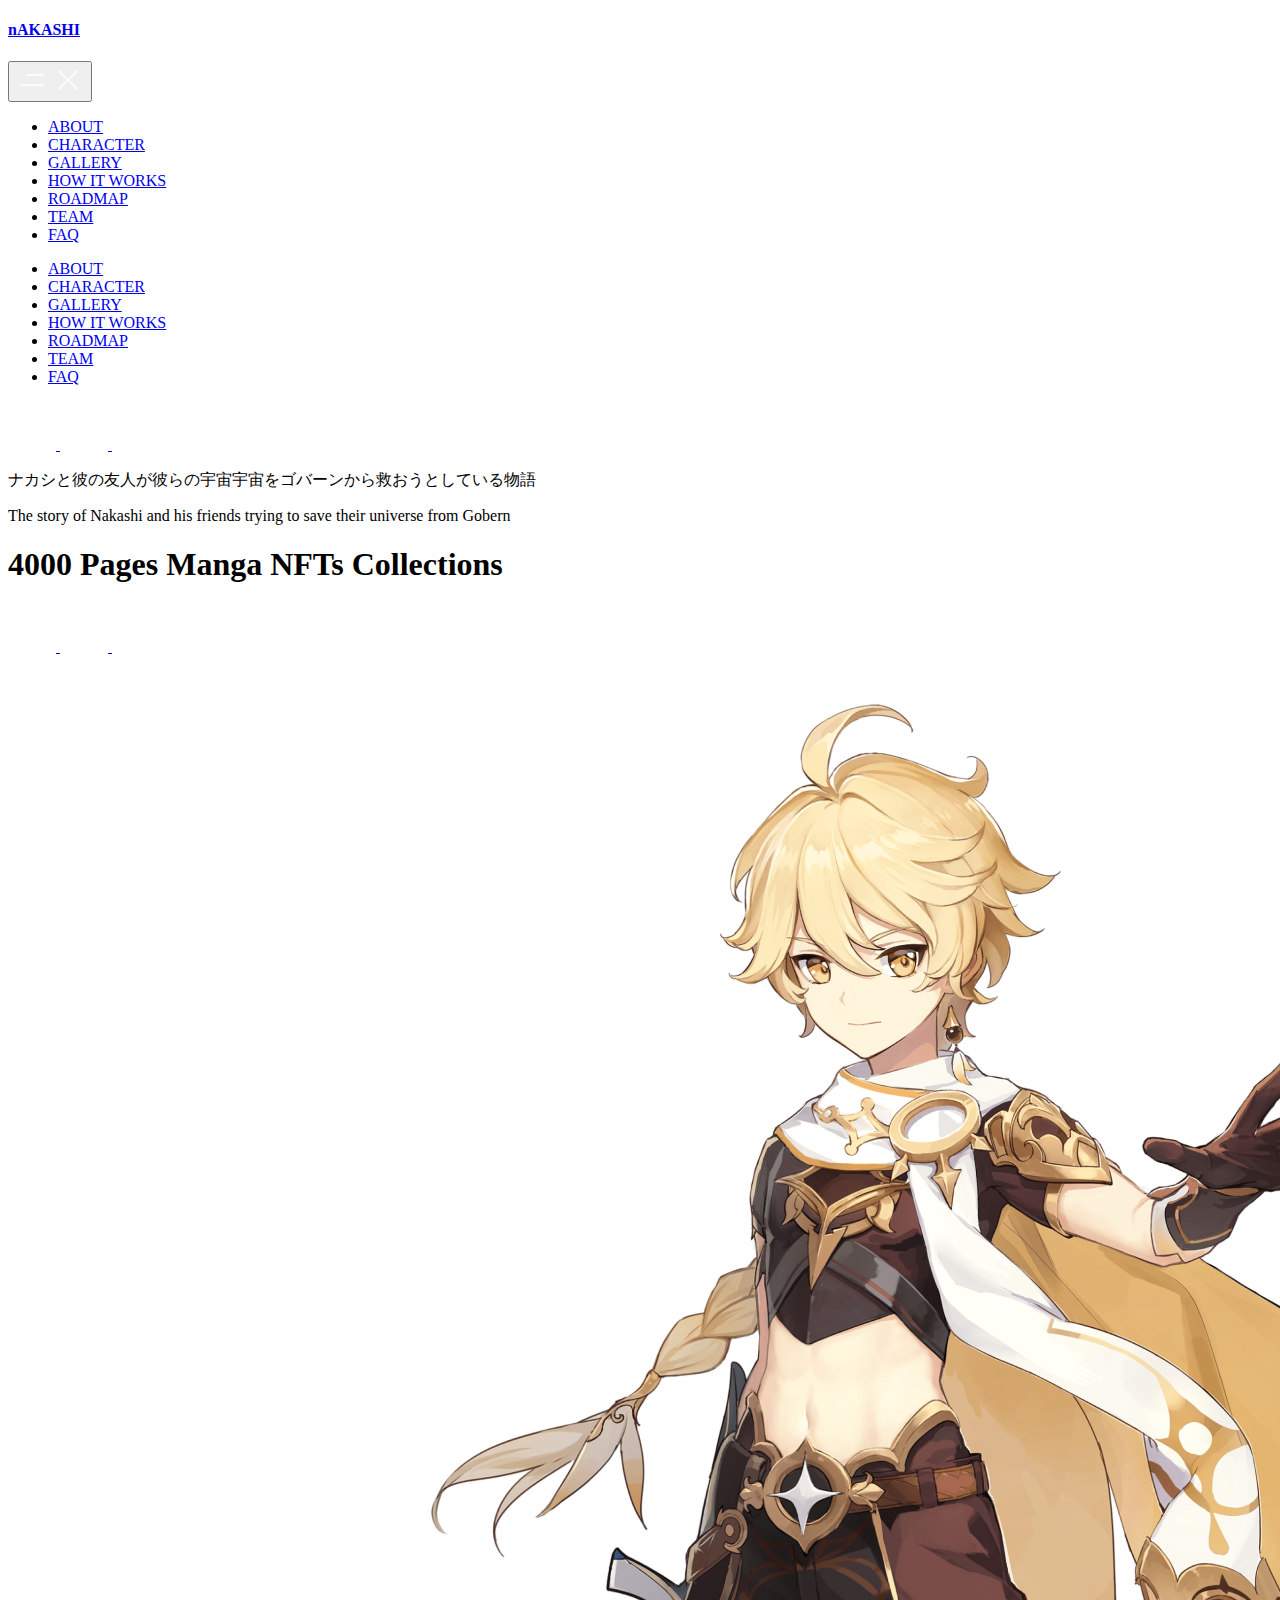
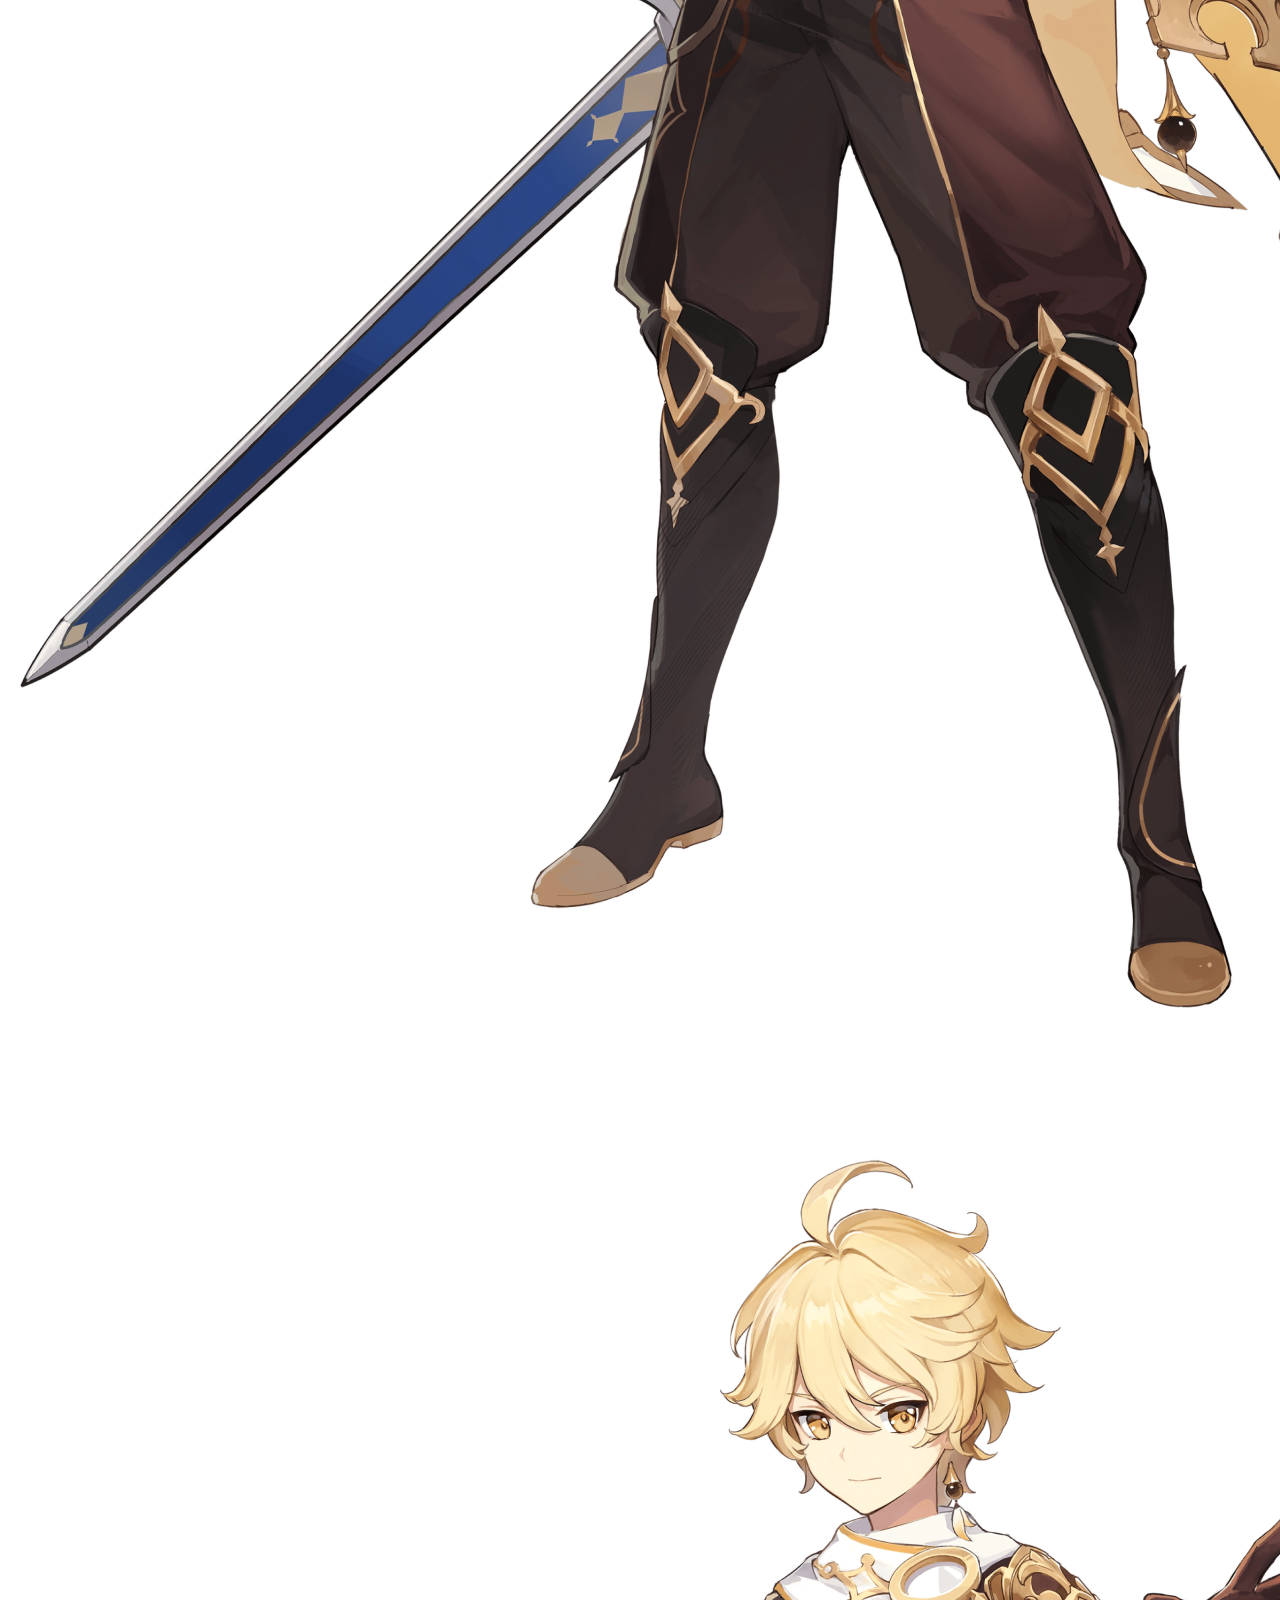
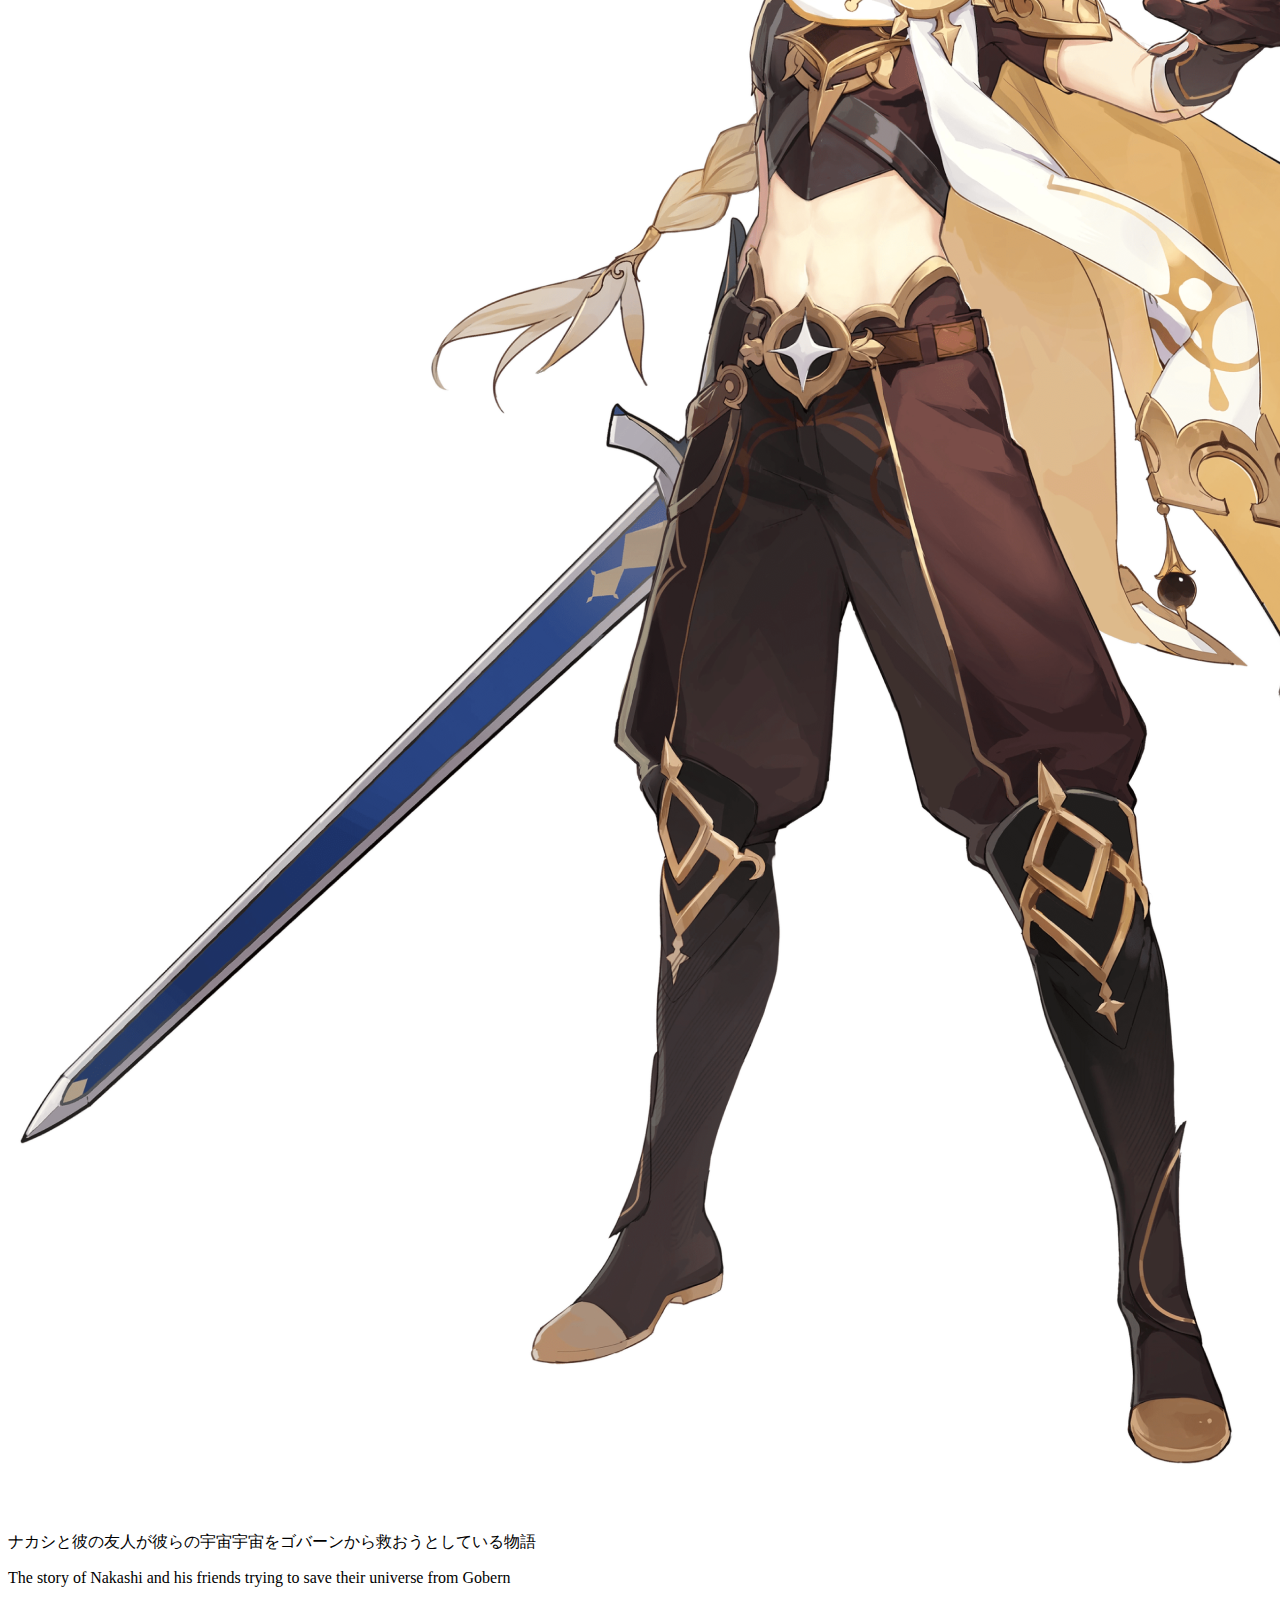
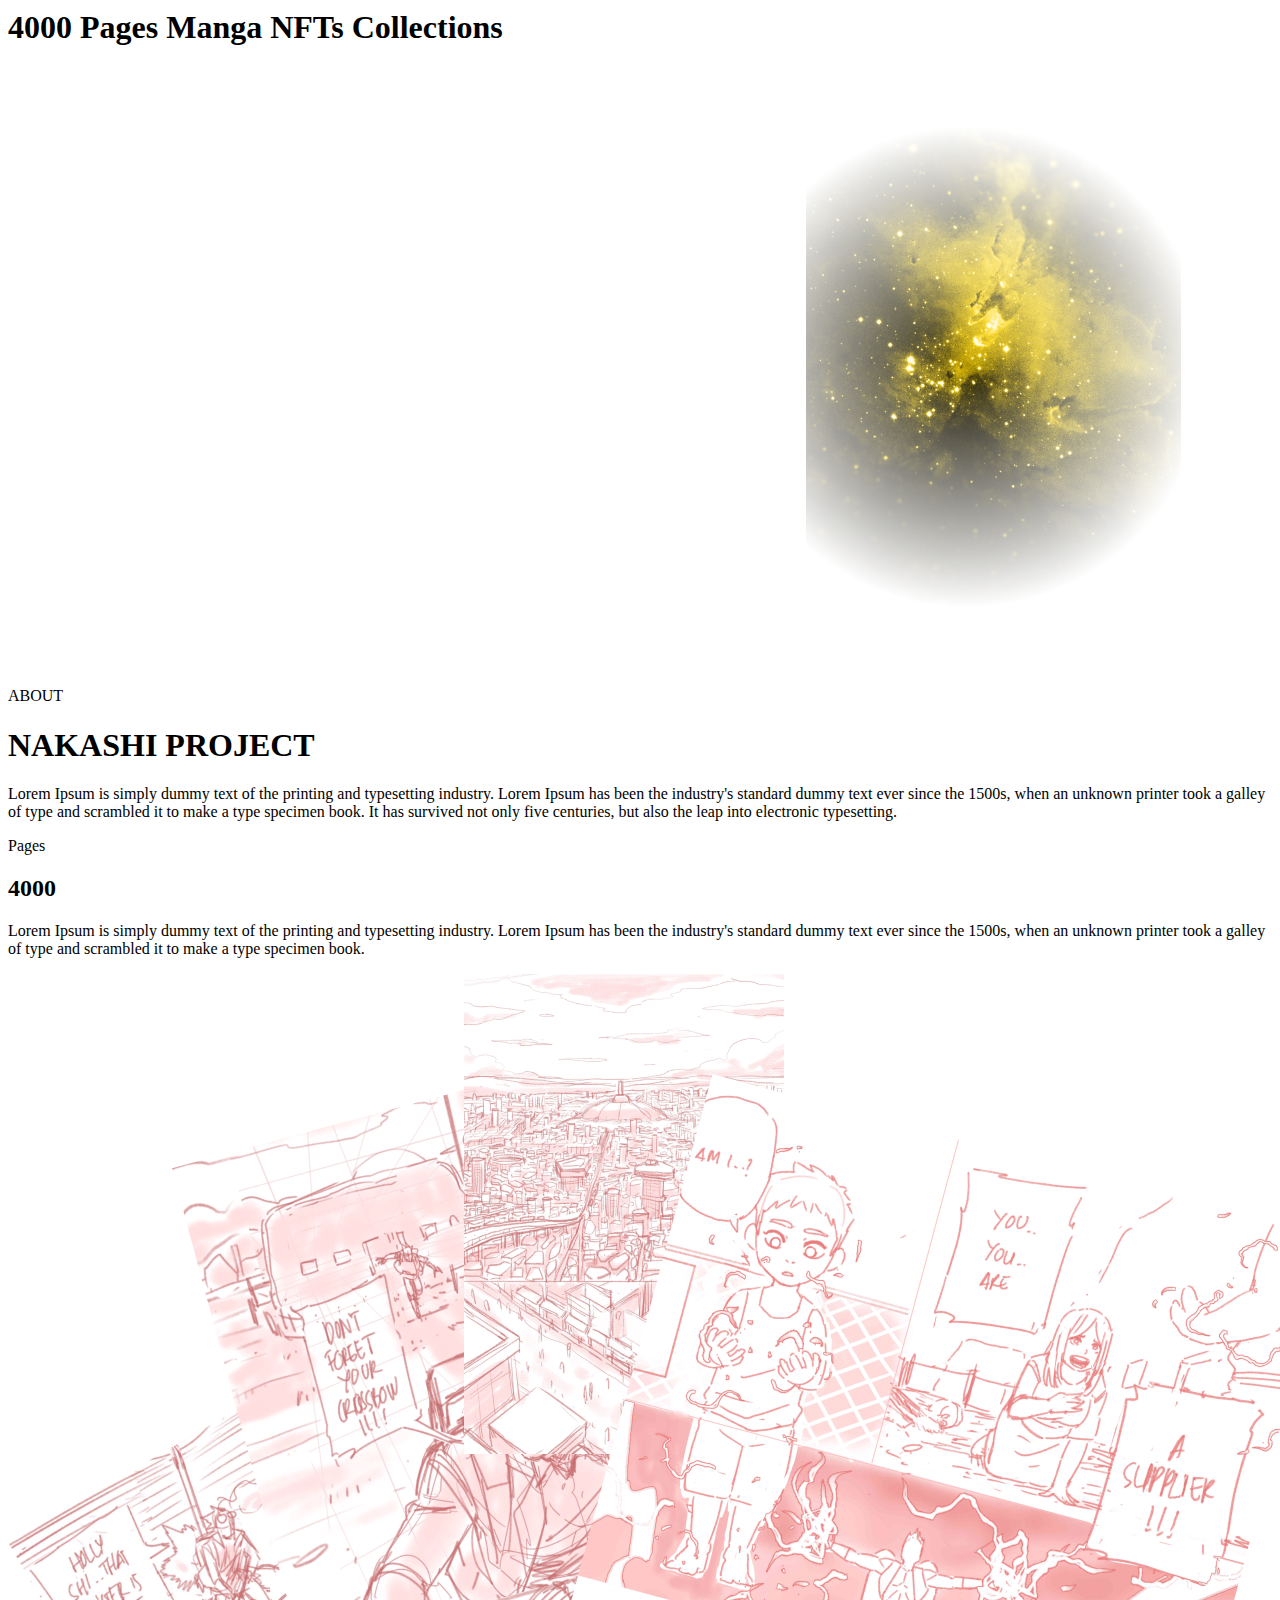
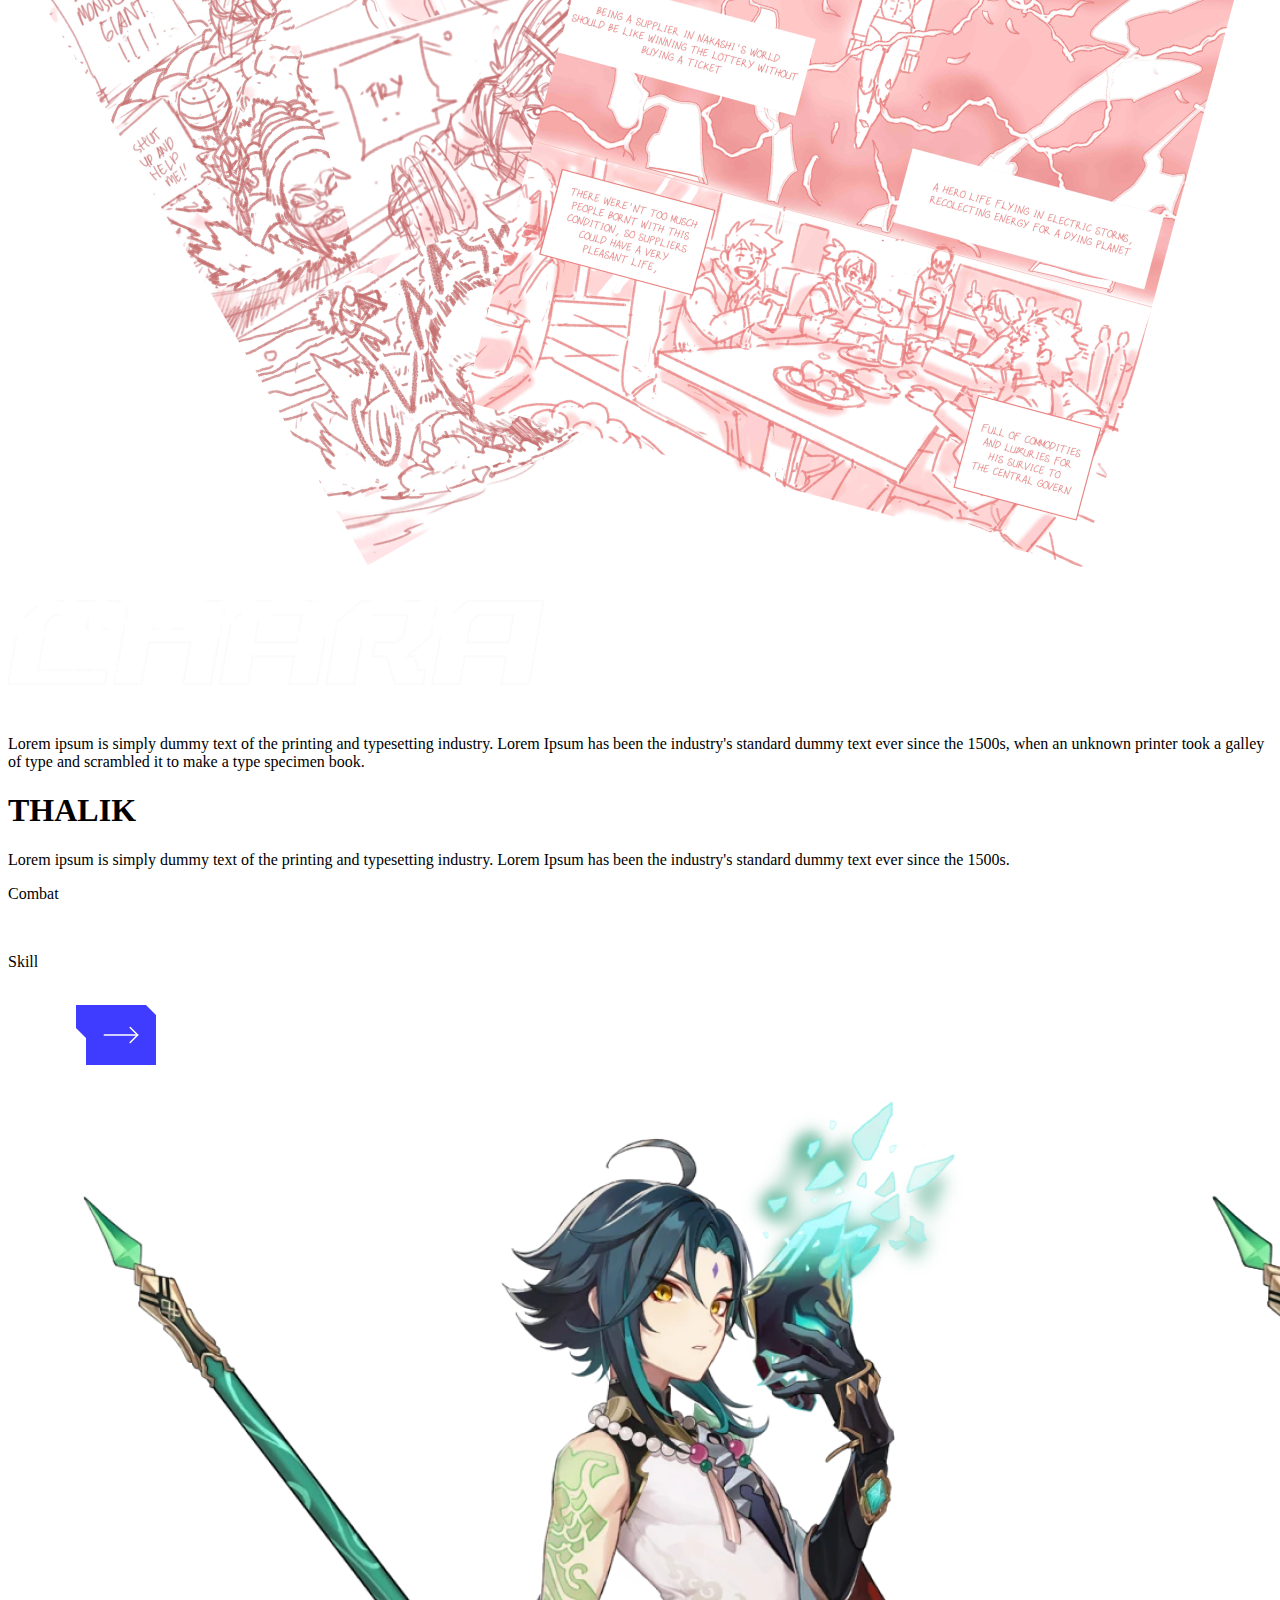
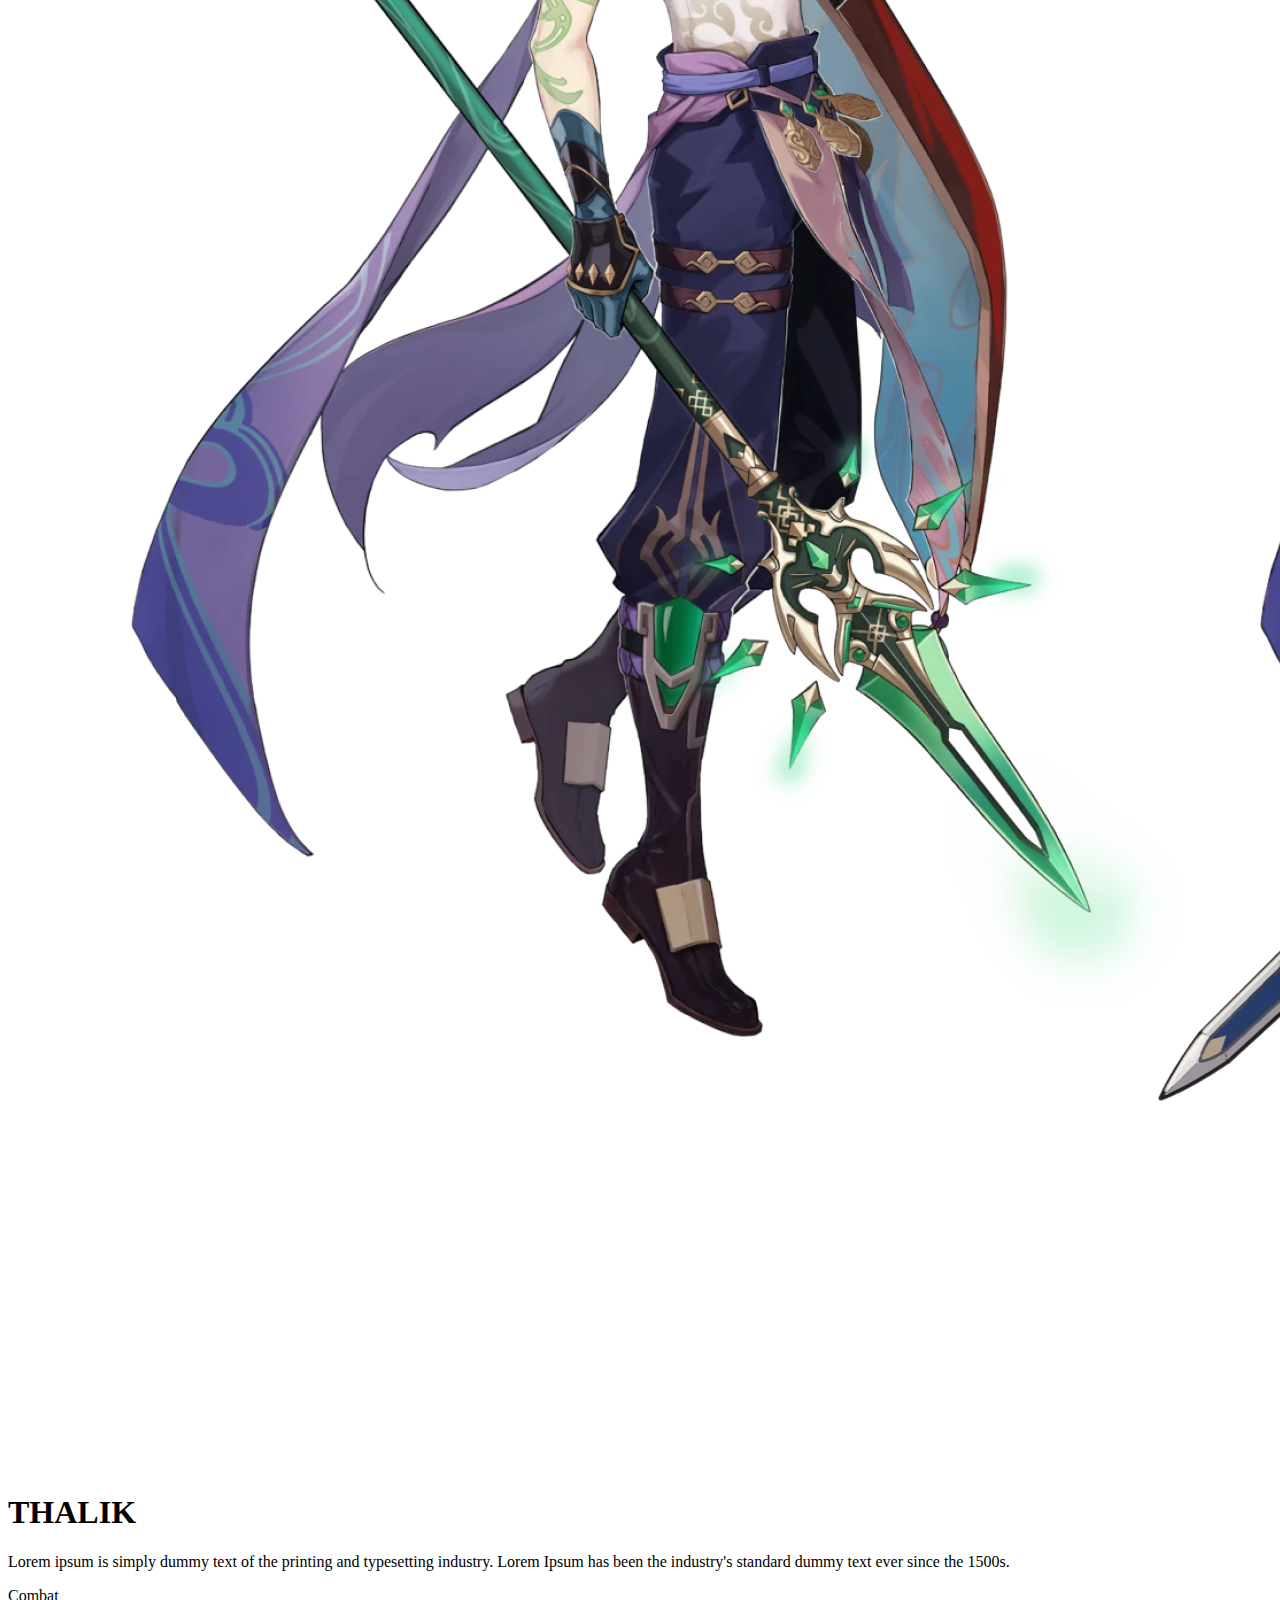
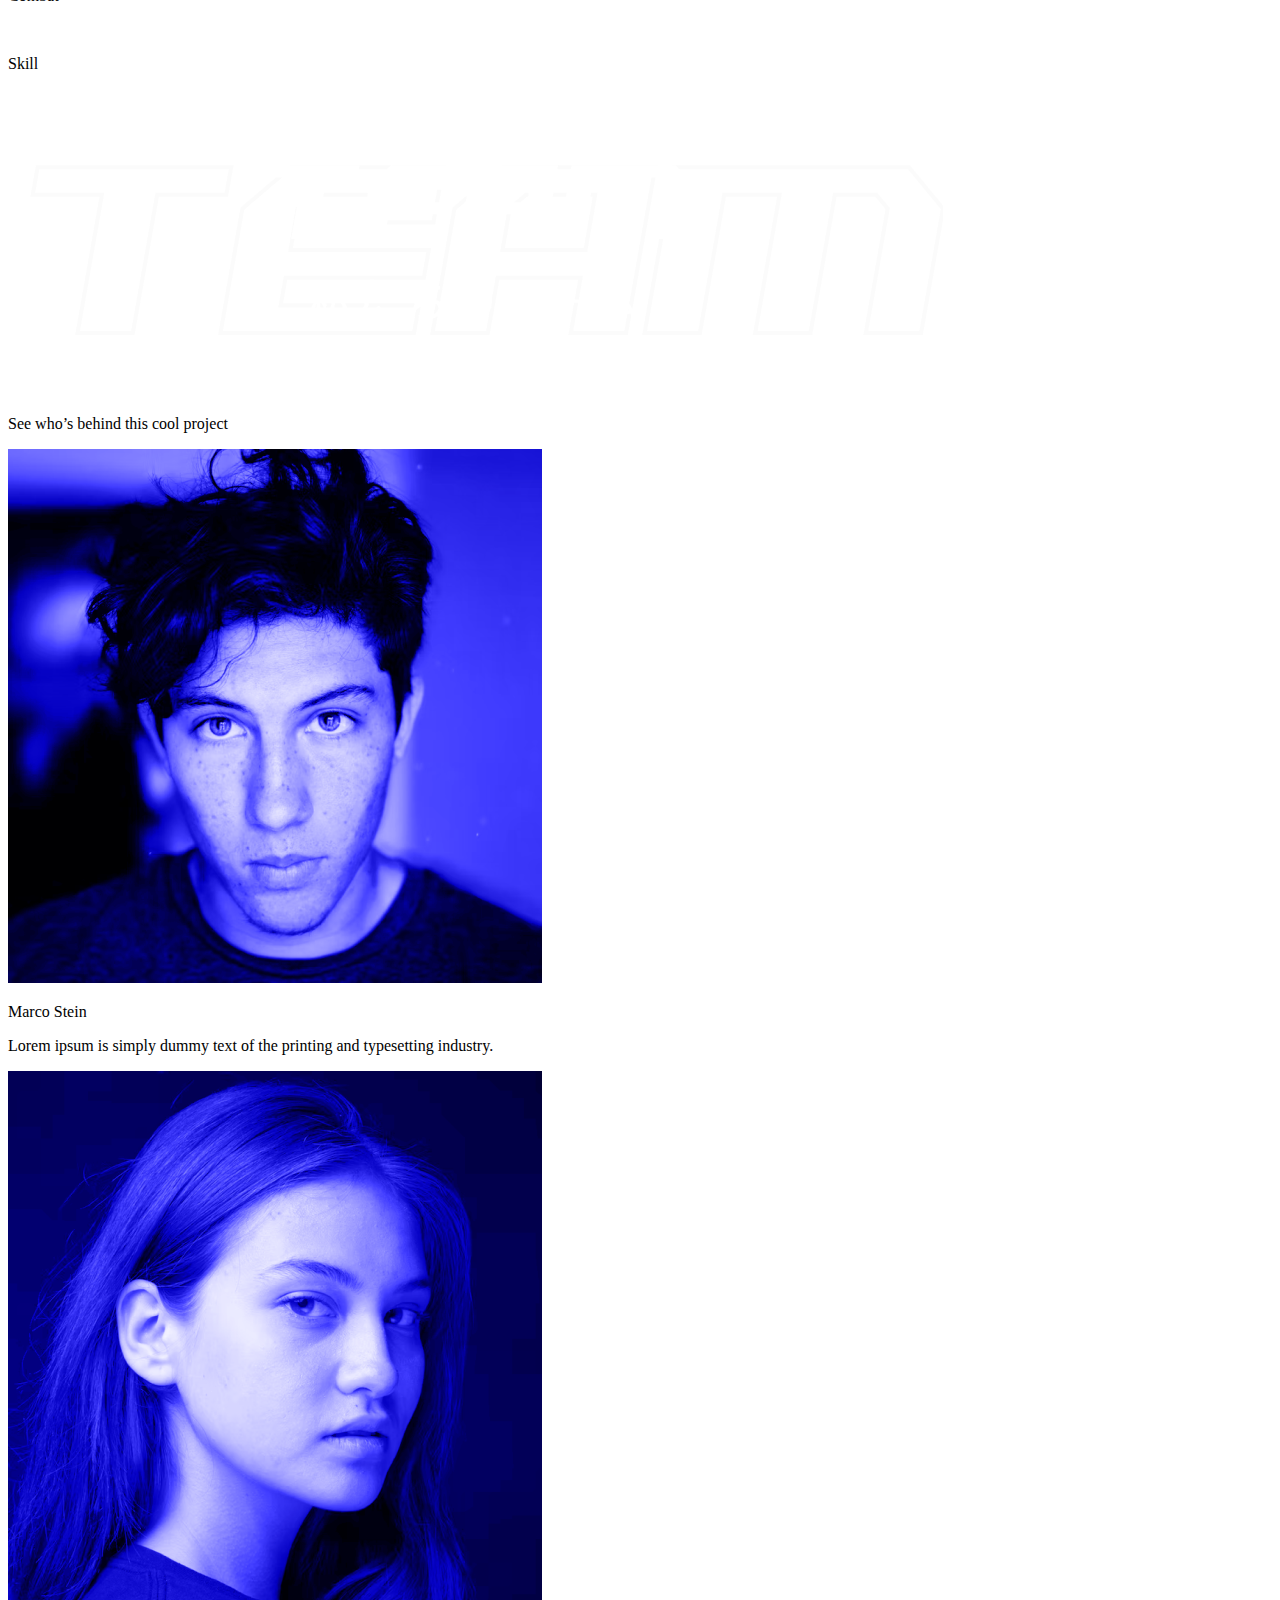
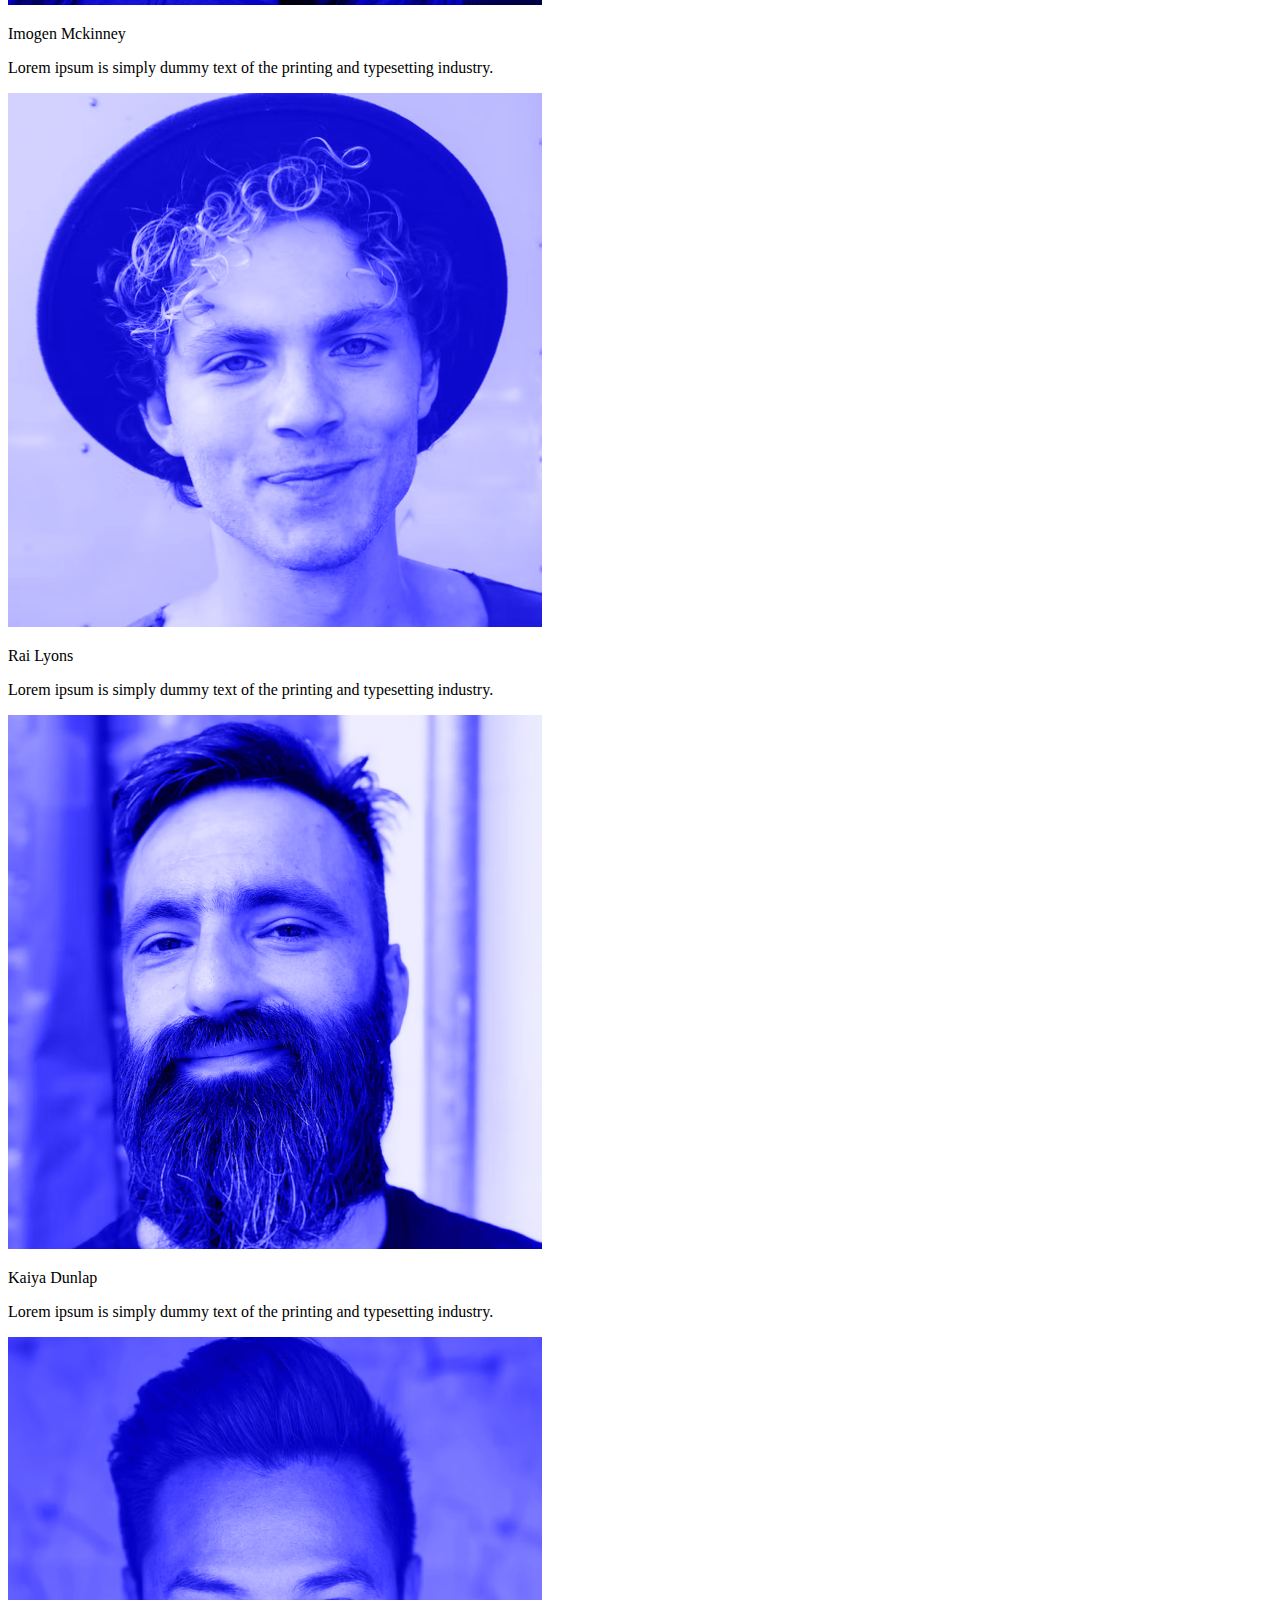
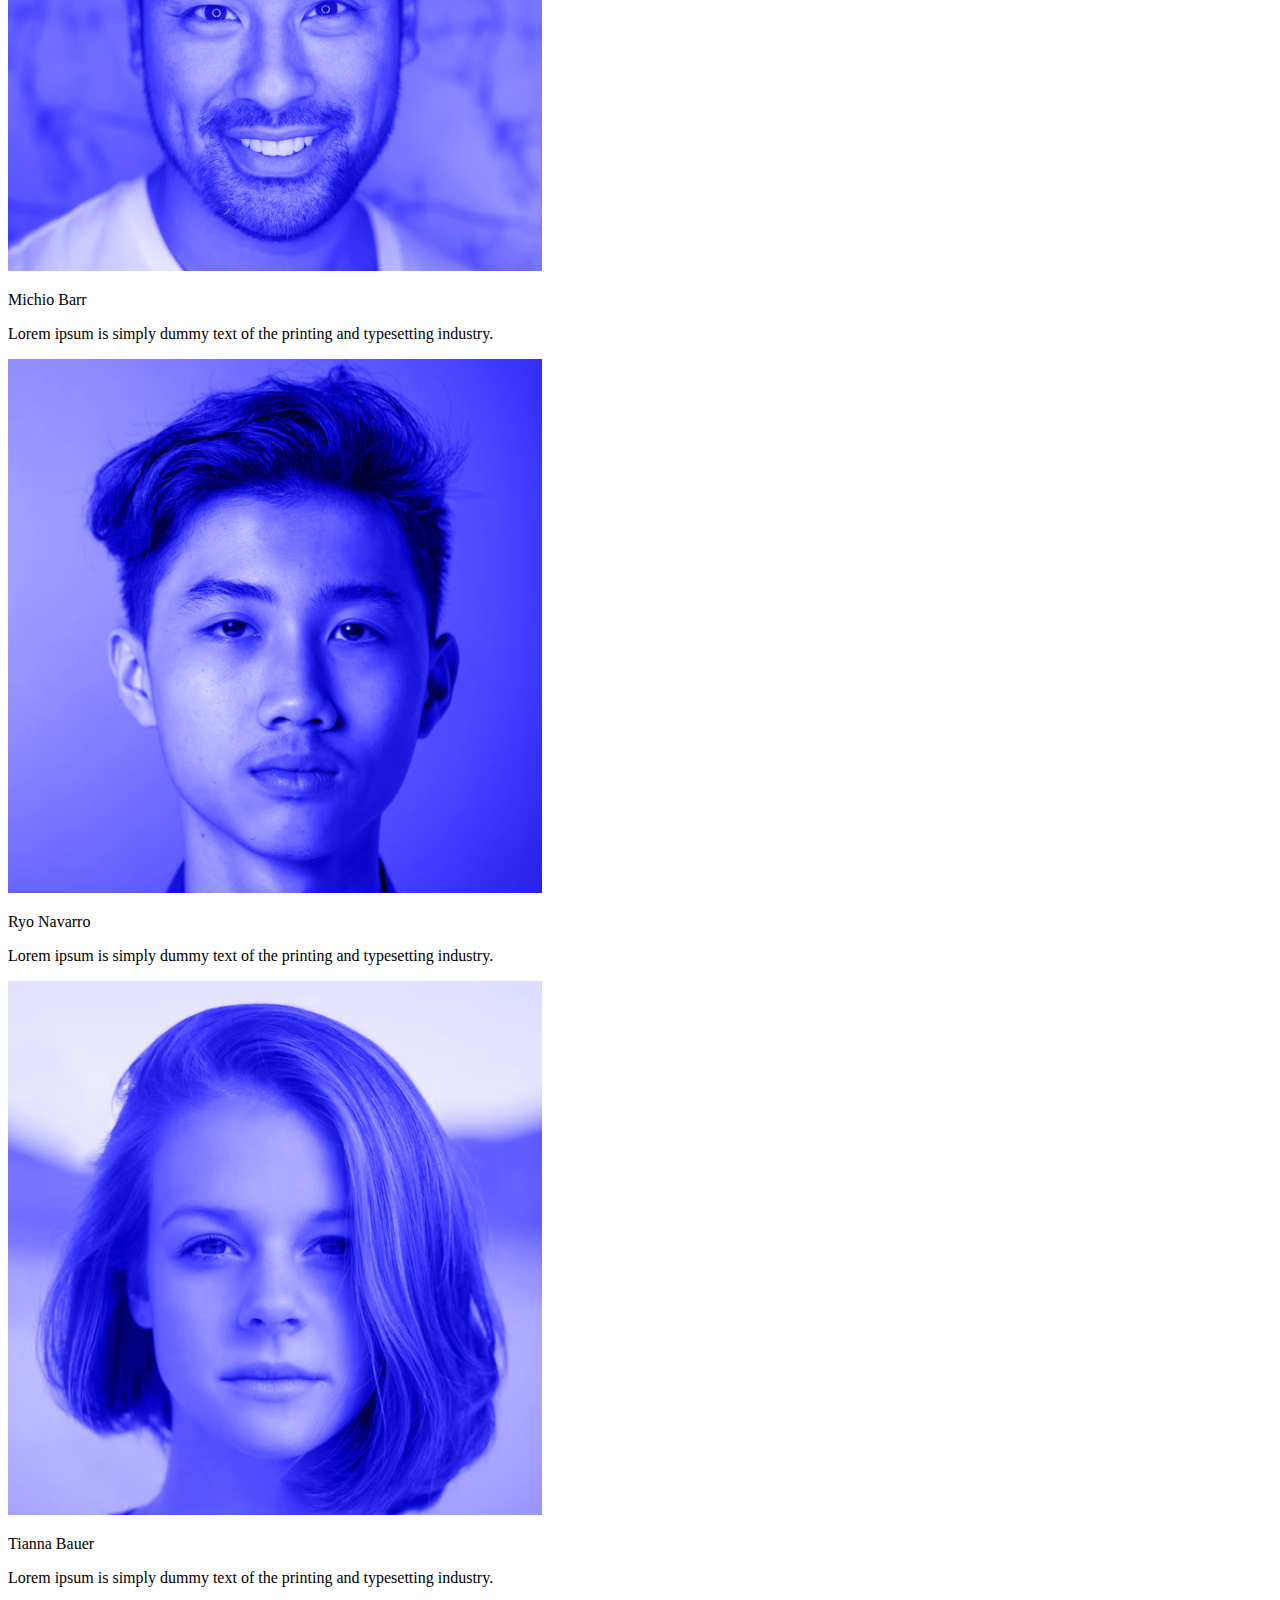
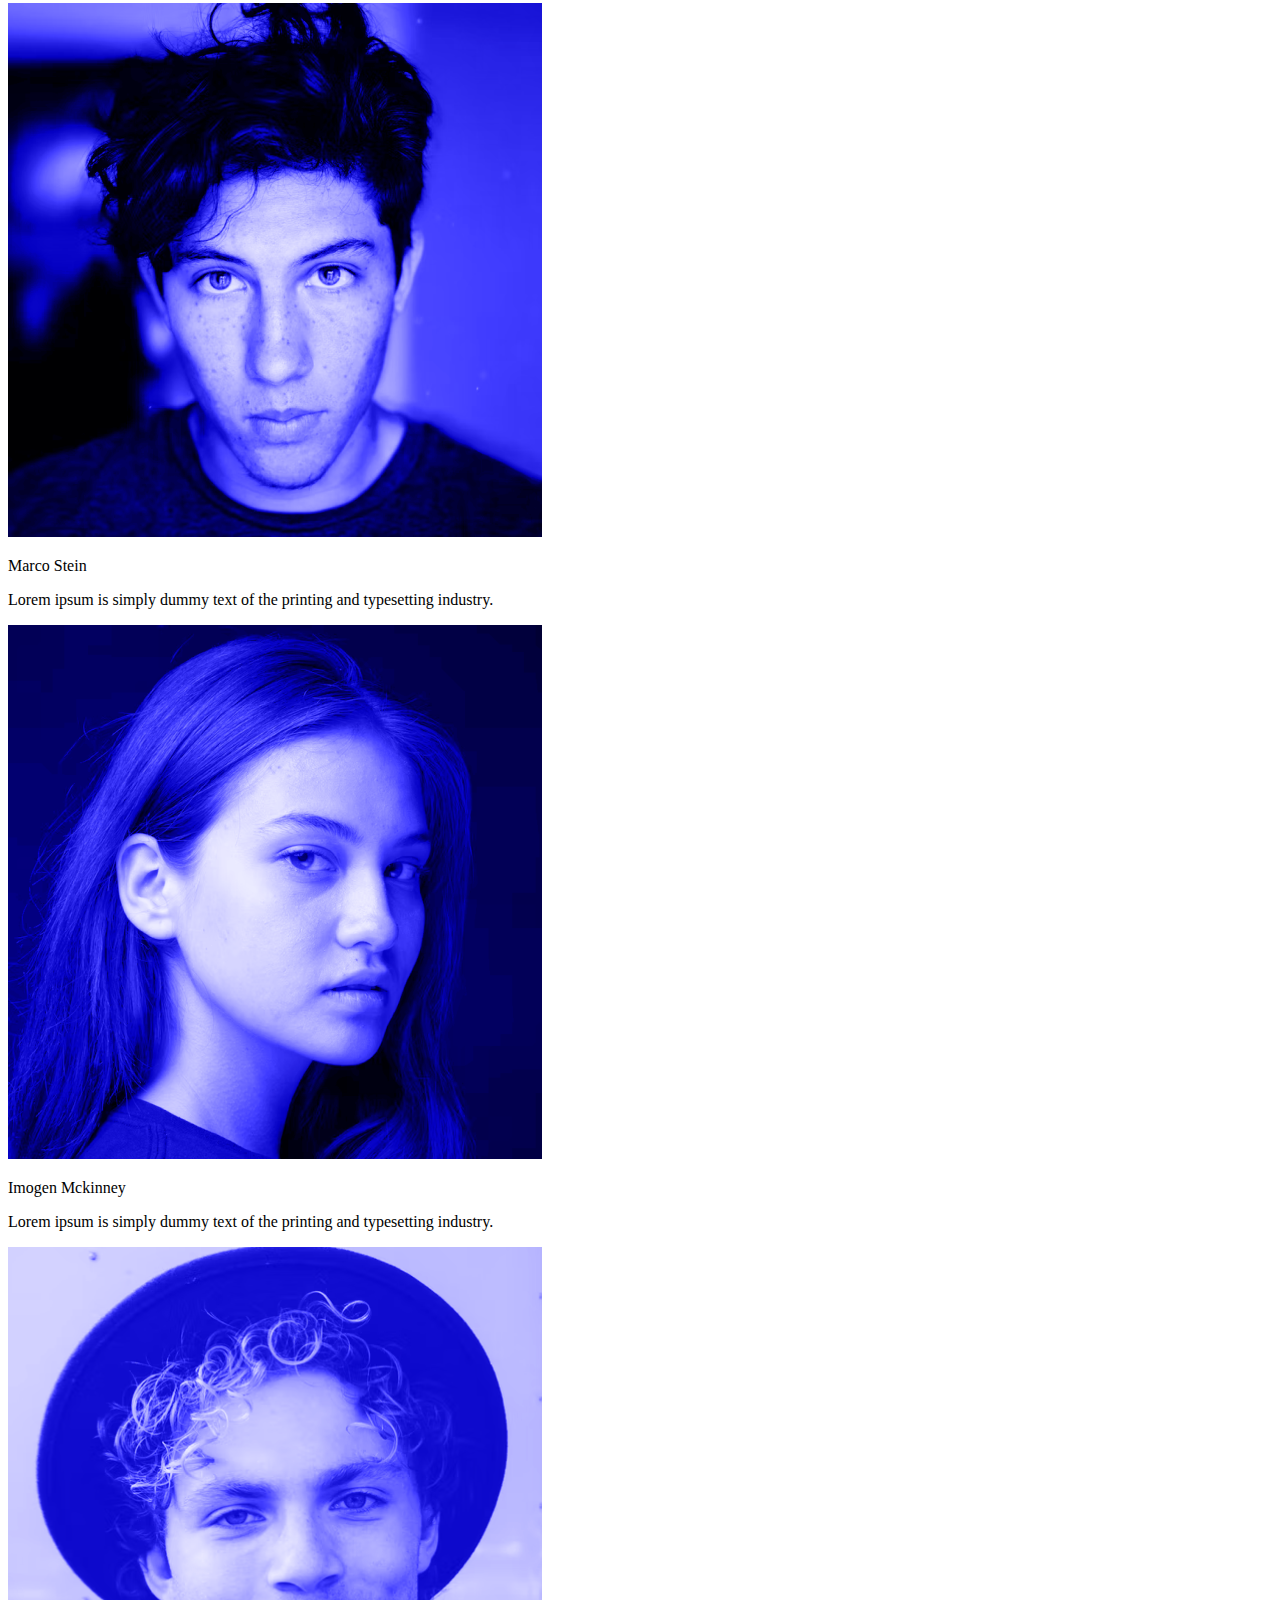
==== copy .html @ 4ff57e13 "one slider done" ====
<!DOCTYPE html>
<html lang="en">

<head>
    <meta charset="UTF-8">
    <meta name="viewport" content="width=device-width, initial-scale=1.0">
    <title>Nakashi</title>
    <!---------------custom css link------------------------>
    <link rel="stylesheet" href="./assets/css/style.css" />
    <!---------------------favicon--------------------------->
    <link rel="stylesheet" href="https://cdn.jsdelivr.net/npm/swiper@11/swiper-bundle.min.css" />
    <!---------------------------------tailwind link-------------------->
    <script src="https://cdn.tailwindcss.com"></script>

    <script>
        tailwind.config = {
            theme: {
                extend: {
                    container: {
                        center: true,
                        padding: "12px",
                        screens: {
                            sm: "575px",
                            md: "768px",
                            lg: "1024px",
                            xl: "1140px",
                            '2xl': "1536px",
                        },
                    },
                    fontFamily: {
                        "hyper": ["Reality Hyper", 'sans-serif'],
                        "Lexend-Deca": ["Lexend Deca", 'sans-serif'],
                        "Sawarabi-Gothic": ["Sawarabi Gothic", 'sans-serif'],
                    },
                    fontSize: {
                        "custom-ssm": "13px",
                        "custom-lg": "40px",
                        "custom-xl": "64px",
                        "custom-2xl": "56px",
                    },
                    colors: {
                        "light-black": "#222222",
                        // "orange": "#FF9748",
                        "gray": "#cccccc",
                        // "yellow": "#FFE36C",
                    },
                    lineHeight: {
                        "custom-base": "101%",
                        "custom-md": "115%",
                        "custom-lg": "117%",
                        "custom-2lg": "125%",
                        "custom-xl": "150%",
                    },
                },
            },
        };
    </script>
    <style>
        .animate-spin {
            animation: spin 20s linear infinite !important;
        }

        .mySwiper2.swiper {
            overflow: visible !important;
            margin-left: 9px;
        }
    </style>
</head>

<body>
    <!-- HERO SECTION -->
    <section
        class="bg-black lg:bg-[url(assets/images/png/hero-bg.png)] bg-no-repeat bg-cover max-lg:bg-[url(assets/images/png/hero-text-bg.png)]">
        <div class="container">
            <nav class="flex justify-between items-center xl:pt-11 lg:pt-12 md:pt-7 pt-5 sm:pb-4 pb-0">
                <a href="#" class="flex items-center gap-4">

                    <h4 class="text-2xl leading-custom-lg  font-normal text-white tracking-wider font-hyper">nAKASHI
                    </h4>
                </a>
                <button id="menu-btn" class="text-white focus:outline-none z-40 relative lg:pr-4 lg:hidden pt-2">
                    <svg id="hamburger-icon" class="w-9 h-9" width="32" height="32" viewBox="0 0 32 32" fill="none"
                        xmlns="http://www.w3.org/2000/svg">
                        <path d="M11 11L27 11" stroke="white" stroke-width="1.5" stroke-linecap="round"
                            stroke-linejoin="round" />
                        <path d="M5 21L27 21" stroke="white" stroke-width="1.5" stroke-linecap="round"
                            stroke-linejoin="round" />
                    </svg>


                    <svg id="close-icon" class="hidden w-9 h-9" width="32" height="32" viewBox="0 0 32 32" fill="none"
                        xmlns="http://www.w3.org/2000/svg">
                        <path d="M25 7L7 25" stroke="white" stroke-width="1.5" stroke-linecap="round"
                            stroke-linejoin="round" />
                        <path d="M25 25L7 7" stroke="white" stroke-width="1.5" stroke-linecap="round"
                            stroke-linejoin="round" />
                    </svg>

                </button>
                <ul class="lg:flex hidden xl:space-x-4 space-x-0 p-2 items-center gap-10">
                    <li class="">
                        <a href="#ABOUT"
                            class="font-Lexend-Deca font-normal text-custom-ssm text-white hover:font-bold transition-all duration-500">ABOUT</a>
                    </li>
                    <li>
                        <a href="#CHARACTER"
                            class="font-Lexend-Deca font-normal text-custom-ssm text-white hover:font-bold transition-all duration-500">CHARACTER</a>
                    </li>
                    <li class="relative">
                        <a href="#GALLERY"
                            class="font-Lexend-Deca font-normal text-custom-ssm text-white hover:font-bold transition-all duration-500">GALLERY</a>
                    </li>
                    <li class="relative">
                        <a href="#WORKS"
                            class="font-Lexend-Deca font-normal text-custom-ssm text-white hover:font-bold transition-all duration-500">HOW
                            IT WORKS</a>
                    </li>
                    <li class="relative">
                        <a href="#ROADMAP"
                            class="font-Lexend-Deca font-normal text-custom-ssm text-white hover:font-bold transition-all duration-500">ROADMAP</a>
                    </li>
                    <li class="relative">
                        <a href="#TEAM"
                            class="font-Lexend-Deca font-normal text-custom-ssm text-white hover:font-bold transition-all duration-500">TEAM</a>
                    </li>
                    <li class="relative">
                        <a href="#FAQ"
                            class="font-Lexend-Deca font-normal text-custom-ssm text-white hover:font-bold transition-all duration-500">FAQ</a>
                    </li>
                </ul>
                <div id="mobile-menu" class="fixed inset-0 z-30 bg-black  text-white flex flex-col items-center justify-center space-y-6 text-xl
                                    transform translate-x-full transition-transform duration-700 ease-out gap-7">
                    <ul class="p-2 rounded-full items-center justify-start flex flex-col gap-4 ">
                        <li>
                            <a href="/"
                                class="font-sofia-sans text-white text-xl leading-custom-2lg font-light">ABOUT</a>
                        </li>
                        <li>
                            <a href="/"
                                class="font-sofia-sans text-white text-xl leading-custom-2lg font-light">CHARACTER</a>
                        </li>
                        <li>
                            <a href="/"
                                class="font-sofia-sans text-white text-xl leading-custom-2lg font-light">GALLERY</a>
                        </li>
                        <li>
                            <a href="/" class="font-sofia-sans text-white text-xl leading-custom-2lg font-light">HOW IT
                                WORKS</a>
                        </li>
                        <li>
                            <a href="/"
                                class="font-sofia-sans text-white text-xl leading-custom-2lg font-light">ROADMAP</a>
                        </li>
                        <li>
                            <a href="/"
                                class="font-sofia-sans text-white text-xl leading-custom-2lg font-light">TEAM</a>
                        </li>
                        <li>
                            <a href="/" class="font-sofia-sans text-white text-xl leading-custom-2lg font-light">FAQ</a>
                        </li>


                    </ul>
                    <div class="flex gap-4 pt-36">
                        <a href="#">
                            <img src="assets/images/svg/telegram.svg" alt="telegram">
                        </a>
                        <a href="#">
                            <img src="assets/images/svg/discord.svg" alt="discord">
                        </a>
                        <a href="#"> <img src="assets/images/svg/twitter.svg" alt="twitter"></a>
                        <a href="#">
                            <img src="assets/images/svg/opensea.svg" alt="opensea">
                        </a>
                    </div>
                </div>
            </nav>
        </div>
        <div class="container">
            <div class="max-lg:hidden flex justify-between">
                <div class="flex-col pt-[74px] xl:ml-0 ml-[150px]">
                    <p
                        class="font-normal text-sm pl-6 text-white leading-custom-xl xl:pt-[70px] pt-7 max-w-[274px] mx-auto text-center font-Sawarabi-Gothic">
                        ナカシと彼の友人が彼らの宇宙宇宙をゴバーンから救おうとしている物語</p>
                    <p
                        class="pl-8 font-light text-sm leading-custom-xl text-white max-w-[327px] mx-auto text-center pt-7 font-Lexend-Deca">
                        The story of Nakashi and his friends trying to save their universe from Gobern</p>
                    <h1
                        class="font-normal text-5xl text-white leading-custom-base max-w-[302px] mx-auto text-center pt-5 font-Lexend-Deca lg:pb-56 pb-40">
                        4000 Pages Manga NFTs Collections</h1>
                    <div class="flex gap-4 lg:pb-24 pb-16">
                        <a href="#">
                            <img src="assets/images/svg/telegram.svg" alt="telegram">
                        </a>
                        <a href="#">
                            <img src="assets/images/svg/discord.svg" alt="discord">
                        </a>
                        <a href="#"> <img src="assets/images/svg/twitter.svg" alt="twitter"></a>
                        <a href="#">
                            <img src="assets/images/svg/opensea.svg" alt="opensea">
                        </a>
                    </div>
                </div>
                <div class="absolute xl:left-[30%] xl:top-[10%] left-[45%]">
                    <img src="assets/images/png/hero-girl.png" alt="girl" class="xl:w-[750px] w-[500px]">
                </div>
                <div class="absolute bottom-[1%] right-[8%]">
                    <a href="">
                        <img src="assets/images/svg/hero-icon.svg" alt="icon">
                    </a>
                </div>
            </div>
            <div class="lg:hidden block">
                <img src="assets/images/png/hero-girl.png" alt="girl" class="w-[700px] pt-10">
                <p
                    class="font-normal text-sm pl-6 text-black leading-custom-xl xl:pt-[70px] pt-7  text-center font-Sawarabi-Gothic">
                    ナカシと彼の友人が彼らの宇宙宇宙をゴバーンから救おうとしている物語</p>
                <p class="pl-8 font-light text-sm leading-custom-xl text-black text-center pt-7 font-Lexend-Deca">
                    The story of Nakashi and his friends trying to save their universe from Gobern</p>
                <h1
                    class="font-normal text-5xl text-black leading-custom-base  text-center pt-5 font-Lexend-Deca lg:pb-56 pb-20">
                    4000 Pages Manga NFTs Collections</h1>
            </div>

        </div>
    </section>

    <!-- ABOUT -->
    <section
        class="lg:bg-[url(assets/images/png/about-bg.png)] bg-[url(assets/images/png/bg-about.png)]  bg-black bg-no-repeat bg-cover relative">
        <div class="container">
            <div class="lg:flex xl:py-[274px] lg:pb-[150px] pb-20 justify-between">
                <div class="xl:pt-[112px]">
                    <img src="assets/images/png/about-text.png" alt="text"
                        class="size-[128px] lg:ml-[180px] xl:mt-0 lg:mt-[230px] max-lg:hidden">
                    <img src="assets/images/png/about-text.png" alt="text"
                        class="size-[128px] lg:ml-[180px] xl:mt-0 lg:mt-[230px] absolute left-[44%] top-[15%] z-10 lg:hidden">
                    <img src="assets/images/png/about-man.png" alt="man"
                        class="md:size-[500px] size-[350px] absolute top-[-8%] md:left-[20%] lg:hidden">
                </div>
                <div class="flex-col xl:pt-[50px] lg:pt-[80px] max-lg:pt-[330px]">
                    <p class="font-light text-lg text-white font-Lexend-Deca leading-custom-xl max-lg:text-center">ABOUT
                    </p>
                    <h1
                        class="font-hyper font-normal xl:text-custom-xl text-5xl text-white max-w-[346px] leading-[1] pt-[10px] max-lg:text-center max-lg:mx-auto">
                        NAKASHI
                        PROJECT
                    </h1>
                    <p
                        class="text-white font-Lexend-Deca font-light text-sm leading-custom-xl max-w-[368px] mx-auto lg:ml-[70px] ml-0 pt-10 max-lg:max-w-none max-lg:text-center">
                        Lorem Ipsum is simply dummy text of the printing and typesetting industry. Lorem Ipsum has been
                        the industry's standard
                        dummy text ever since the 1500s, when an unknown printer took a galley of type and scrambled it
                        to make a type specimen
                        book. It has survived not only five centuries, but also the leap into electronic typesetting.
                    </p>
                </div>
            </div>
        </div>
    </section>

    <!-- PAGES -->
    <section class="bg-[url(assets/images/png/pages-bg.png)] bg-black bg-no-repeat bg-cover py-[150px] px-3">
        <div class="container">
            <div class="lg:flex justify-between ">
                <div class="flex-col xl:pt-[161px] pt-28 ">
                    <p class="font-light text-lg text-light-black font-Lexend-Deca max-lg:text-center">Pages</p>
                    <h2
                        class="xl:text-8xl text-7xl text-black font-normal leading-none pt-[10px] pb-10  max-lg:text-center font-hyper">
                        4000</h2>
                    <p
                        class="text-black font-light text-sm leading-custom-xl lg:max-w-[388px] lg:ml-[73px] ml-0  max-lg:text-center">
                        Lorem Ipsum is
                        simply dummy text of the printing and typesetting industry. Lorem Ipsum has been the industry's
                        standard
                        dummy text ever since the 1500s, when an unknown printer took a galley of type and scrambled it
                        to make a type specimen
                        book.</p>
                </div>
                <div class="max-lg:flex justify-center max-lg:pt-10 max-lg:pb-20">
                    <img src="assets/images/png/pages-image.png" alt="pages"
                        class="xl:w-[661.33px] xl:ml-[100px] w-[450px] xl:mr-0 mr-10">
                </div>
            </div>
        </div>
    </section>

    <!-- CHARACTER -->
    <section
        class="bg-[url(assets/images/png/Character-image.png)]  bg-black bg-no-repeat bg-cover lg:py-[100px] relative">

        <div class="lg:flex  lg:pb-[100px] pb-20">
            <div class="">
                <img src="assets/images/png/character-logo.png" alt="logo"
                    class="lg:max-w-[531px] md:max-w-[450px] max-w-[230px] pointer-events-none max-lg:mx-auto">
                <p
                    class="text-white opacity-70 lg:max-w-[481px] lg:pt-10 pt-7 lg:pb-[172px] pb-10 max-lg:text-center px-4">
                    Lorem ipsum is simply dummy text of
                    the
                    printing and typesetting industry. Lorem Ipsum has been the industry's standard
                    dummy text ever since the 1500s, when an unknown printer took a galley of type and scrambled it
                    to make a type specimen
                    book.</p>
                <div
                    class="lg:block hidden bg-[url(assets/images/png/character-box.png)] bg-no-repeat bg-cover py-[60px] pl-[60px] lg:w-[655px] md:w-[600px] sm:w-[500px]">
                    <h1 class="font-normal text-white text-5xl leading-none font-hyper">THALIK</h1>
                    <p
                        class="max-w-[408px] text-white text-sm font-light font-Lexend-Deca leading-custom-xl opacity-75 pt-4">
                        Lorem ipsum is simply dummy text of the
                        printing and typesetting industry. Lorem Ipsum has been the industry's standard
                        dummy text ever since the 1500s.</p>
                    <div class="flex pt-8">
                        <p class="font-Lexend-Deca text-base text-white font-semibold leading-custom-2lg pr-8">
                            Combat</p>
                        <img src="assets/images/svg/combat.svg" alt="combat">
                    </div>
                    <div class="flex pt-5">
                        <p class="font-Lexend-Deca text-base text-white font-semibold leading-custom-2lg pr-[60px]">
                            Skill</p>
                        <img src="assets/images/svg/skill.svg" alt="skill">
                    </div>
                </div>
            </div>
            <div class="flex-col">
                <div class="flex pt-11 max-lg:justify-center pb-8">
                    <img src="assets/images/svg/left-arrow.svg" alt="arrow">
                    <img src="assets/images/svg/right-arrow.svg" alt="arrow">
                </div>
                <div
                    class="swiper mySwiper2 max-w-[403px] pb-5 xl:pt-32 pt-0">
                    <div class="swiper-wrapper cursor-pointer">
                        <div class="swiper-slide relative">
                            <img src="./assets/images/png/slider1-image.png" alt="table"
                                class="max-w-[450px] image ">

                        </div>
                        <div class="swiper-slide relative">
                            <img src="./assets/images/png/hero-girl.png" alt="table"
                                class="max-w-[450px] image ">

                        </div>
                        <div class="swiper-slide relative">
                            <img src="./assets/images/png/slider1-image.png" alt="table"
                                class="max-w-[450px] image object-contain">

                        </div>
                        <div class="swiper-slide relative">
                            <img src="./assets/images/png/hero-girl.png" alt="table"
                                class="max-w-[450px] image object-contain">

                        </div>
                        <div class="swiper-slide relative">
                            <img src="./assets/images/png/slider1-image.png" alt="table"
                                class="max-w-[450px] image object-contain">

                        </div>
                        <div class="swiper-slide relative">
                            <img src="./assets/images/png/hero-girl.png" alt="table"
                                class="max-w-[450px] image object-contain">

                        </div>
                        <div class="swiper-slide relative">
                            <img src="./assets/images/png/slider1-image.png" alt="table"
                                class="max-w-[450px] image object-contain">

                        </div>
                        <div class="swiper-slide relative">
                            <img src="./assets/images/png/hero-girl.png" alt="table"
                                class="max-w-[450px] image object-contain">

                        </div>
                        <div class="swiper-slide relative">
                            <img src="./assets/images/png/slider1-image.png" alt="table"
                                class="max-w-[450px] image object-contain">

                        </div>


                    </div>
                </div>
                <div
                    class="lg:hidden bg-[url(assets/images/png/character-box.png)] bg-no-repeat bg-cover md:py-[60px] py-[50px] md:pl-[60px] px-6 max-w-[600px] mx-auto">
                    <h1 class="font-normal text-white text-5xl leading-none max-md:text-center font-hyper">THALIK
                    </h1>
                    <p
                        class="md:max-w-[408px] max-w-[327px] text-white text-sm font-light font-Lexend-Deca leading-custom-xl opacity-75 pt-4 max-md:text-center">
                        Lorem ipsum is simply dummy text of the
                        printing and typesetting industry. Lorem Ipsum has been the industry's standard
                        dummy text ever since the 1500s.</p>
                    <div class="md:flex pt-8">
                        <p
                            class="font-Lexend-Deca text-base text-white font-semibold leading-custom-2lg md:pr-8 max-md:text-center max-md:pb-[10px]">
                            Combat</p>
                        <img src="assets/images/svg/combat.svg" alt="combat" class="max-md:ml-10">
                    </div>
                    <div class="md:flex pt-5">
                        <p
                            class="font-Lexend-Deca text-base text-white font-semibold leading-custom-2lg md:pr-[60px] max-md:text-center max-md:pb-[10px]">
                            Skill</p>
                        <img src="assets/images/svg/skill.svg" alt="skill" class="max-md:ml-10">
                    </div>
                </div>

            </div>
        </div>


    </section>

    <!-- TEAM -->
    <section class="bg-[url(assets/images/png/join-bg.png)] bg-no-repeat bg-cover py-[100px] -mt-1">
        <div class="container">
            <img src="assets/images/png/team-logo.png" alt="logo"
                class="lg:max-w-[466px] max-w-[300px] mx-auto pb-[100px]">
            <p
                class="font-light text-2xl text-center text-white opacity-65 leading-custom-2lg pb-[100px] font-Lexend-Deca">
                See who’s
                behind this cool project</p>
            <div class="lg:block hidden">
                <div class=" flex gap-6">
                    <div class="bg-black">
                        <img src="assets/images/png/team-image1.png" alt="team1"
                            class="xl:max-w-[267px] lg:max-w-[231px] max-w-[168px]">
                        <p
                            class="font-Lexend-Deca text-white font-semibold text-lg uppercase leading-custom-2lg pt-5 pb-2">
                            Marco Stein</p>
                        <p class="text-white max-w-[267px] font-light text-[12px]">Lorem ipsum is simply dummy text of
                            the
                            printing and typesetting industry.</p>
                    </div>
                    <div class="bg-black">
                        <img src="assets/images/png/team-image2.png" alt="team1"
                            class="xl:max-w-[267px] lg:max-w-[231px] max-w-[168px]">
                        <p
                            class="font-Lexend-Deca text-white font-semibold text-lg uppercase leading-custom-2lg pt-5 pb-2">
                            Imogen Mckinney</p>
                        <p class="text-white max-w-[267px] font-light text-[12px]">Lorem ipsum is simply dummy text of
                            the
                            printing and typesetting industry.</p>
                    </div>
                    <div class="bg-black">
                        <img src="assets/images/png/team-image3.png" alt="team1"
                            class="xl:max-w-[267px] lg:max-w-[231px] max-w-[168px]">
                        <p
                            class="font-Lexend-Deca text-white font-semibold text-lg uppercase leading-custom-2lg pt-5 pb-2">
                            Rai Lyons
                        </p>
                        <p class="text-white max-w-[267px] font-light text-[12px]">Lorem ipsum is simply dummy text of
                            the
                            printing and typesetting industry.</p>
                    </div>
                    <div class="bg-black">
                        <img src="assets/images/png/team-image4.png" alt="team1"
                            class="xl:max-w-[267px] lg:max-w-[231px] max-w-[168px]">
                        <p
                            class="font-Lexend-Deca text-white font-semibold text-lg uppercase leading-custom-2lg pt-5 pb-2">
                            Kaiya Dunlap</p>
                        <p class="text-white max-w-[267px] font-light text-[12px]">Lorem ipsum is simply dummy text of
                            the
                            printing and typesetting industry.</p>
                    </div>
                </div>
                <div class="flex gap-6 xl:pt-[100px] pt-[80px] justify-center">
                    <div class="bg-black">
                        <img src="assets/images/png/team-image5.png" alt="team1" class="xl:max-w-[267px] max-w-[231px]">
                        <p
                            class="font-Lexend-Deca text-white font-semibold text-lg uppercase leading-custom-2lg pt-5 pb-2">
                            Michio Barr</p>
                        <p class="text-white max-w-[267px] font-light text-[12px]">Lorem ipsum is simply dummy text of
                            the
                            printing and typesetting industry.</p>
                    </div>
                    <div class="bg-black">
                        <img src="assets/images/png/team-image6.png" alt="team1" class="xl:max-w-[267px] max-w-[231px]">
                        <p
                            class="font-Lexend-Deca text-white font-semibold text-lg uppercase leading-custom-2lg pt-5 pb-2">
                            Ryo Navarro</p>
                        <p class="text-white max-w-[267px] font-light text-[12px]">Lorem ipsum is simply dummy text of
                            the
                            printing and typesetting industry.</p>
                    </div>
                    <div class="bg-black">
                        <img src="assets/images/png/team-image7.png" alt="team1" class="xl:max-w-[267px] max-w-[231px]">
                        <p
                            class="font-Lexend-Deca text-white font-semibold text-lg uppercase leading-custom-2lg pt-5 pb-2">
                            Tianna Bauer
                        </p>
                        <p class="text-white max-w-[267px] font-light text-[12px]">Lorem ipsum is simply dummy text of
                            the
                            printing and typesetting industry.</p>
                    </div>

                </div>
            </div>
            <div class="lg:hidden block">
                <div class="slider-list overflow-hidden">
                    <div class="bg-black">
                        <img src="assets/images/png/team-image1.png" alt="team1" class="max-w-[231px] ">
                        <p
                            class="font-Lexend-Deca text-white font-semibold text-lg uppercase leading-custom-2lg pt-5 pb-2">
                            Marco Stein</p>
                        <p class="text-white max-w-[267px] font-light text-[12px]">Lorem ipsum is simply dummy text of
                            the
                            printing and typesetting industry.</p>
                    </div>
                    <div class="bg-black">
                        <img src="assets/images/png/team-image2.png" alt="team1" class="max-w-[231px] ">
                        <p
                            class="font-Lexend-Deca text-white font-semibold text-lg uppercase leading-custom-2lg pt-5 pb-2">
                            Imogen Mckinney</p>
                        <p class="text-white max-w-[267px] font-light text-[12px]">Lorem ipsum is simply dummy text of
                            the
                            printing and typesetting industry.</p>
                    </div>
                    <div class="bg-black">
                        <img src="assets/images/png/team-image3.png" alt="team1" class="max-w-[231px] ">
                        <p
                            class="font-Lexend-Deca text-white font-semibold text-lg uppercase leading-custom-2lg pt-5 pb-2">
                            Rai Lyons
                        </p>
                        <p class="text-white max-w-[267px] font-light text-[12px]">Lorem ipsum is simply dummy text of
                            the
                            printing and typesetting industry.</p>
                    </div>
                    <div class="bg-black">
                        <img src="assets/images/png/team-image4.png" alt="team1" class=" max-w-[231px]">
                        <p
                            class="font-Lexend-Deca text-white font-semibold text-lg uppercase leading-custom-2lg pt-5 pb-2">
                            Kaiya Dunlap</p>
                        <p class="text-white max-w-[267px] font-light text-[12px]">Lorem ipsum is simply dummy text of
                            the
                            printing and typesetting industry.</p>
                    </div>
                    <div class="bg-black">
                        <img src="assets/images/png/team-image6.png" alt="team1" class="max-w-[231px]">
                        <p
                            class="font-Lexend-Deca text-white font-semibold text-lg uppercase leading-custom-2lg pt-5 pb-2">
                            Ryo Navarro</p>
                        <p class="text-white max-w-[267px] font-light text-[12px]">Lorem ipsum is simply dummy text
                            of
                            the
                            printing and typesetting industry.</p>
                    </div>
                    <div class="bg-black">
                        <img src="assets/images/png/team-image7.png" alt="team1" class=" max-w-[231px]">
                        <p
                            class="font-Lexend-Deca text-white font-semibold text-lg uppercase leading-custom-2lg pt-5 pb-2">
                            Tianna Bauer
                        </p>
                        <p class="text-white max-w-[267px] font-light text-[12px]">Lorem ipsum is simply dummy text
                            of
                            the
                            printing and typesetting industry.</p>
                    </div>

                </div>
            </div>
        </div>
    </section>
    <!-- SLIDER -->
    <section id="quality"
        class="bg-green bg-[url(./assets/images/webp/slider-bg-layer.webp)] bg-cover relative bg-no-repeat overflow-hidden xl:pb-11 lg:pb-12 md:pb-10 sm:pb-8 pb-6 xl:pt-16 lg:pt-4 pt-0 -mt-1">
        <div class="container">
            <div class="flex justify-between max-lg:flex-wrap">
                <div
                    class="swiper mySwiper2 2xl:max-w-[636px] xl:max-w-[535px] md:max-w-[420px] max-w-[202px] m-auto pb-5 xl:pt-32 pt-0">
                    <div class="swiper-wrapper cursor-pointer">
                        <div class="swiper-slide relative">
                            <img src="./assets/images/png/slider1-image.png" alt="table"
                                class="2xl:max-w-[632px] xl:max-w-[520px] md:max-w-[400px] max-w-[200px] image object-contain">

                        </div>
                        <div class="swiper-slide relative">
                            <img src="./assets/images/png/hero-girl.png" alt="table"
                                class="2xl:max-w-[632px] xl:max-w-[520px] md:max-w-[400px] max-w-[200px] image object-contain">

                        </div>
                        <div class="swiper-slide relative">
                            <img src="./assets/images/png/slider1-image.png" alt="table"
                                class="2xl:max-w-[632px] xl:max-w-[520px] md:max-w-[400px] max-w-[200px] image object-contain">

                        </div>
                        <div class="swiper-slide relative">
                            <img src="./assets/images/png/hero-girl.png" alt="table"
                                class="2xl:max-w-[632px] xl:max-w-[520px] md:max-w-[400px] max-w-[200px] image object-contain">

                        </div>
                        <div class="swiper-slide relative">
                            <img src="./assets/images/png/slider1-image.png" alt="table"
                                class="2xl:max-w-[632px] xl:max-w-[520px] md:max-w-[400px] max-w-[200px] image object-contain">

                        </div>
                        <div class="swiper-slide relative">
                            <img src="./assets/images/png/hero-girl.png" alt="table"
                                class="2xl:max-w-[632px] xl:max-w-[520px] md:max-w-[400px] max-w-[200px] image object-contain">

                        </div>
                        <div class="swiper-slide relative">
                            <img src="./assets/images/png/slider1-image.png" alt="table"
                                class="2xl:max-w-[632px] xl:max-w-[520px] md:max-w-[400px] max-w-[200px] image object-contain">

                        </div>
                        <div class="swiper-slide relative">
                            <img src="./assets/images/png/hero-girl.png" alt="table"
                                class="2xl:max-w-[632px] xl:max-w-[520px] md:max-w-[400px] max-w-[200px] image object-contain">

                        </div>
                        <div class="swiper-slide relative">
                            <img src="./assets/images/png/slider1-image.png" alt="table"
                                class="2xl:max-w-[632px] xl:max-w-[520px] md:max-w-[400px] max-w-[200px] image object-contain">

                        </div>


                    </div>
                </div>
            </div>
        </div>
    </section>

    <!--ROADMAP -->
    <section class="bg-black text-white py-16">
        <div class="container mx-auto px-4">
            <!-- Header -->
            <img class="mx-auto sm:max-w-[778px] max-[768px]:w-[350px] " src="/assets/image/svg/roadmap.svg" alt="">
            <img class="mx-auto animate-spin max-[768px]:w-[350px]" src="/assets/image/png/galaxy.png" alt="">
            <!-- Roadmap Phases -->
            <!-- Phase 1 -->
            <div class=" sm:max-w-[994px] mx-auto mt-10 mb-10">
                <div class="max-w-[364px] mx-auto lg:m-0">
                    <h3 class="text-[13px] leading-4  font-normal ">Phase 1</h3>
                    <h4 class="text-lg text-white hyper font-normal text-[32px] leading-9 ">Q2 2022</h4>
                    <p class="text-white font-light text-sm leading-[21px] ">
                        Lorem ipsum is simply dummy text of the printing and typesetting
                        industry. Lorem Ipsum has been the industry's standard dummy text
                        ever since the 1500s.
                    </p>
                </div>
            </div>
            <!-- Phase 2 -->
            <div class=" sm:max-w-[994px] mx-auto mt-10 mb-10">
                <div class="max-w-[364px] mx-auto lg:mr-0 lg:ml-auto">
                    <h3 class="text-[13px] leading-4  font-normal ">Phase 2</h3>
                    <h4 class="text-lg text-white hyper font-normal text-[32px] leading-9 ">Q3 2022</h4>
                    <p class="text-white font-light text-sm leading-[21px] ">
                        Lorem Ipsum is simply dummy text of the printing and typesetting industry. Lorem Ipsum has
                        been the industry's standard
                        dummy text ever since the 1500s, when an unknown printer took a galley of type and scrambled
                        it to make a type specimen
                        book. It has survived not only five centuries.
                    </p>
                </div>
            </div>
            <!-- Phase 3 -->
            <div class=" sm:max-w-[994px] mx-auto mt-10 mb-10">
                <div class="max-w-[364px] mx-auto lg:m-0">
                    <h3 class="text-[13px] leading-4  font-normal ">Phase 3</h3>
                    <h4 class="text-lg text-white hyper font-normal text-[32px] leading-9 ">Q4 2022</h4>
                    <p class="text-white font-light text-sm leading-[21px] ">
                        Lorem Ipsum is simply dummy text of the printing and typesetting industry. Lorem Ipsum has
                        been the industry's standard
                        dummy text ever since the 1500s, when an unknown printer took a galley of type and scrambled
                        it to make a type specimen
                        book. It has survived not only five centuries.
                    </p>
                </div>
            </div>
            <!-- Phase 4 -->
            <div class=" sm:max-w-[994px] mx-auto mt-10 mb-10">
                <div class="max-w-[364px] mx-auto lg:mr-0 lg:ml-auto">
                    <h3 class="text-[13px] leading-4  font-normal ">Phase 4</h3>
                    <h4 class="text-lg text-white hyper font-normal text-[32px] leading-9 ">Q1 / Q2 2023</h4>
                    <p class="text-white font-light text-sm leading-[21px] ">
                        Lorem Ipsum is simply dummy text of the printing and typesetting industry. Lorem Ipsum has
                        been the industry's standard
                        dummy text ever since.
                    </p>
                </div>
            </div>
        </div>
    </section>
    <script src="https://cdn.jsdelivr.net/npm/swiper@11/swiper-bundle.min.js"></script>
    <script src="./assets/js/app.js"></script>
    <script>
        var swiper2 = new Swiper(".mySwiper2", {
            grabCursor: false,
            effect: "creative",
            creativeEffect: {
                prev: {
                    shadow: false,
                    translate: [0, 0, -400],
                },
                next: {
                    translate: ["90%", 0, 0],
                },
            },
            slideToClickedSlide: true,
            speed: 1500,
            smooth: true,
            loop: true,
        });
    </script>
</body>

</html>
---- assets/css/style.css ----
@import url('https://fonts.googleapis.com/css2?family=Lexend+Deca:wght@100..900&display=swap');
@import url('https://fonts.googleapis.com/css2?family=Sawarabi+Gothic&display=swap');
@import url('https://fonts.cdnfonts.com/css/reality-hyper');
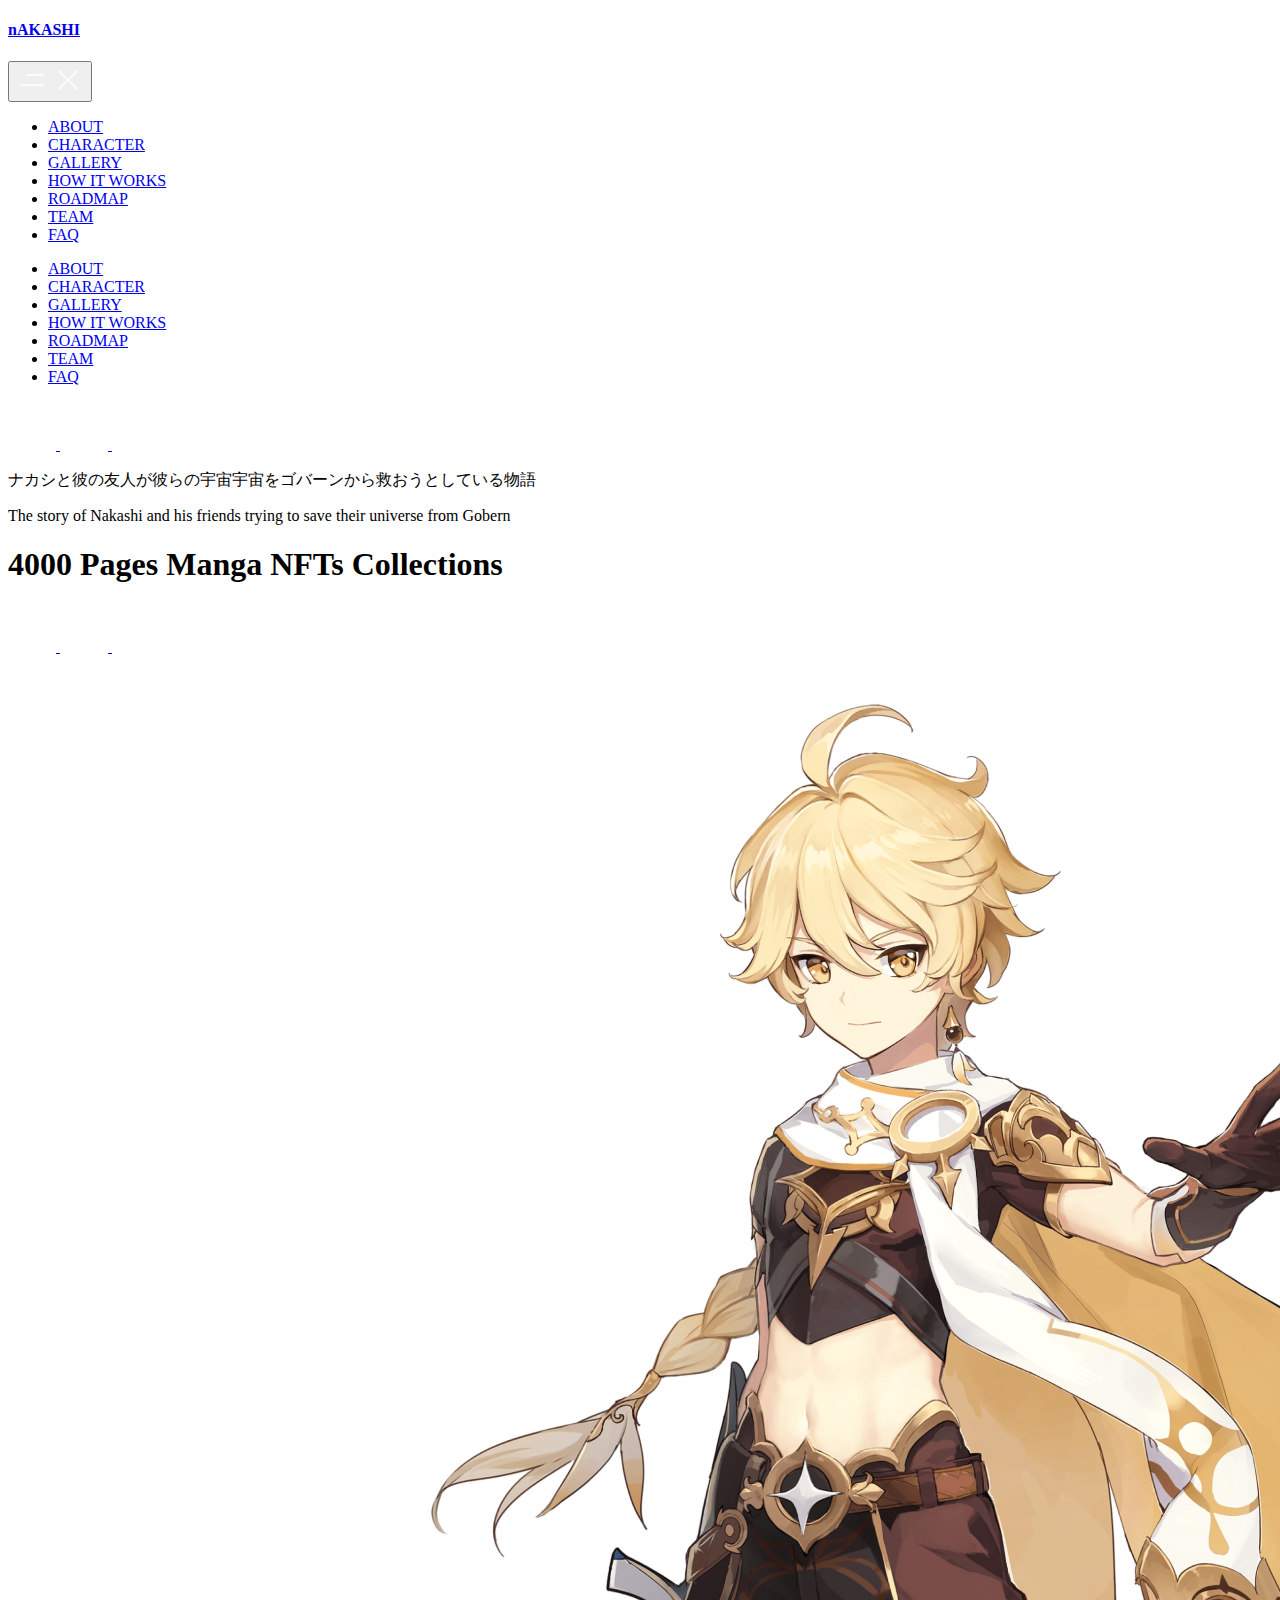
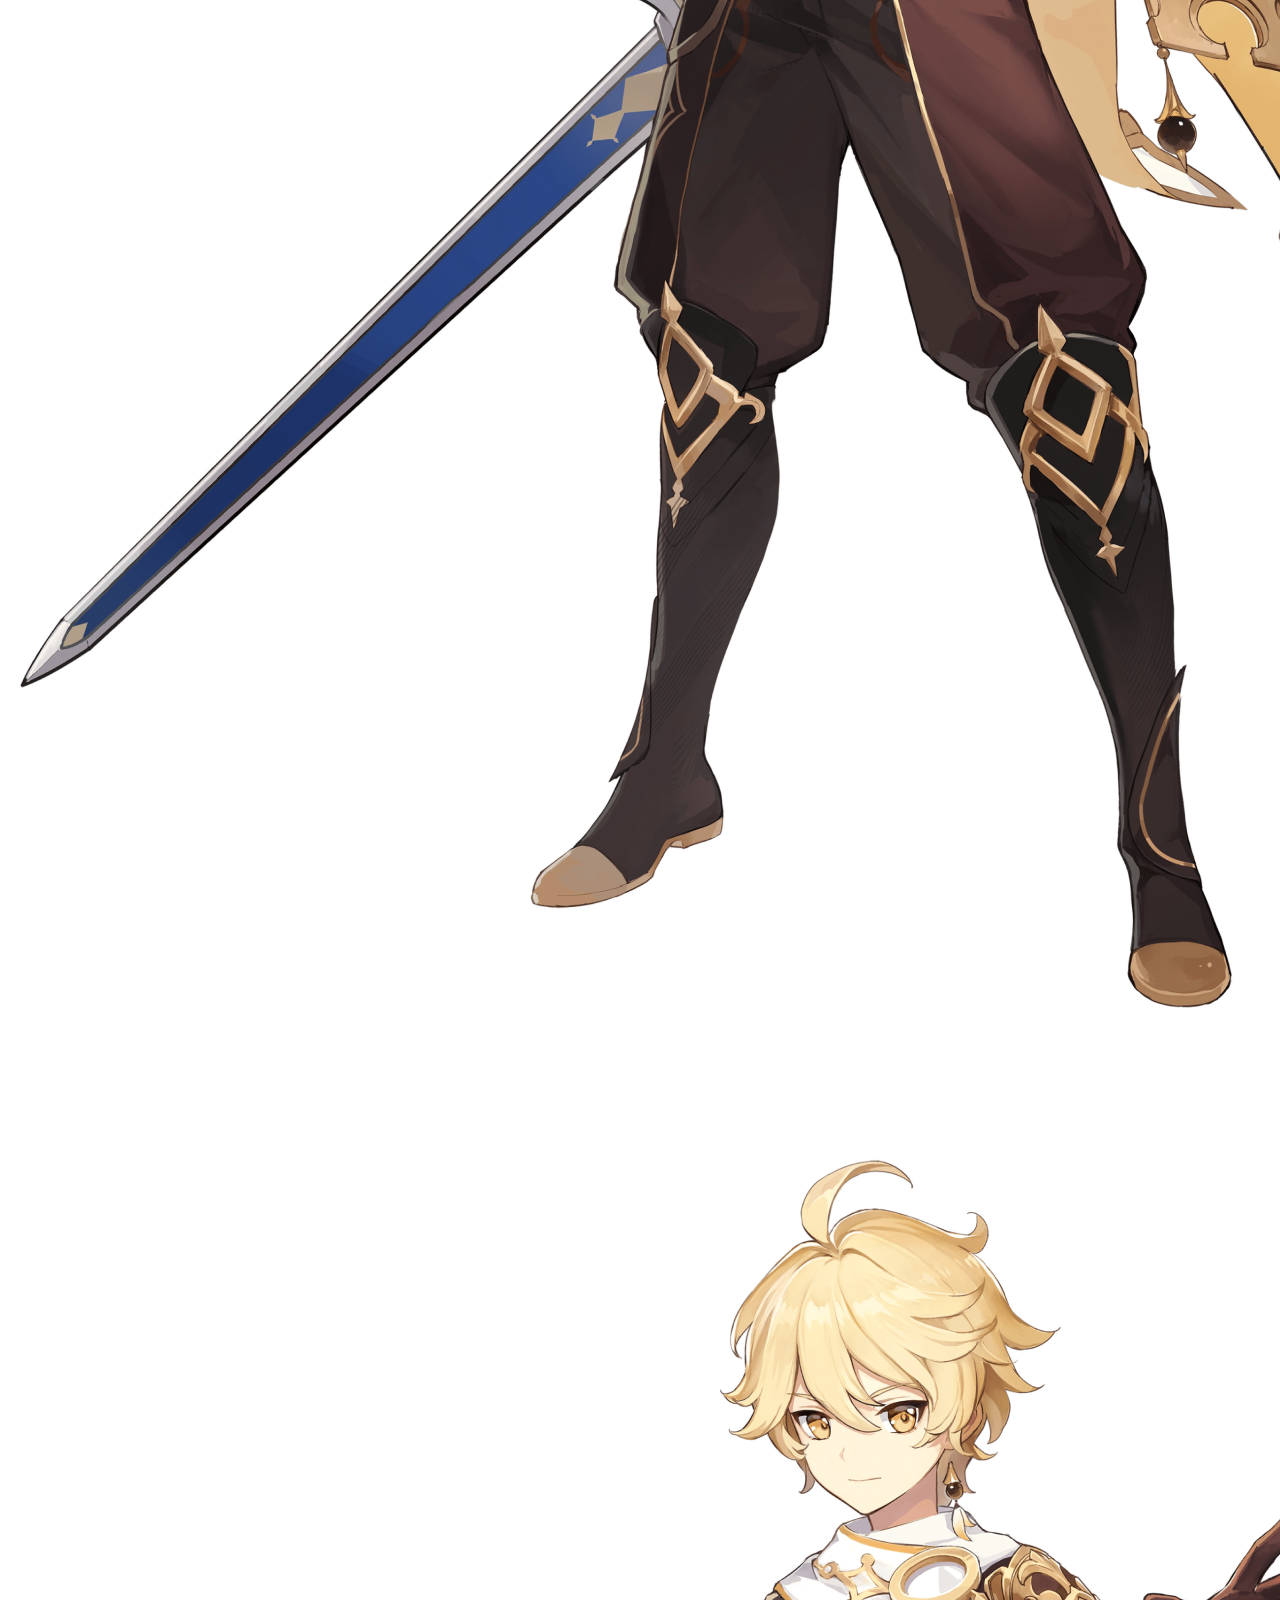
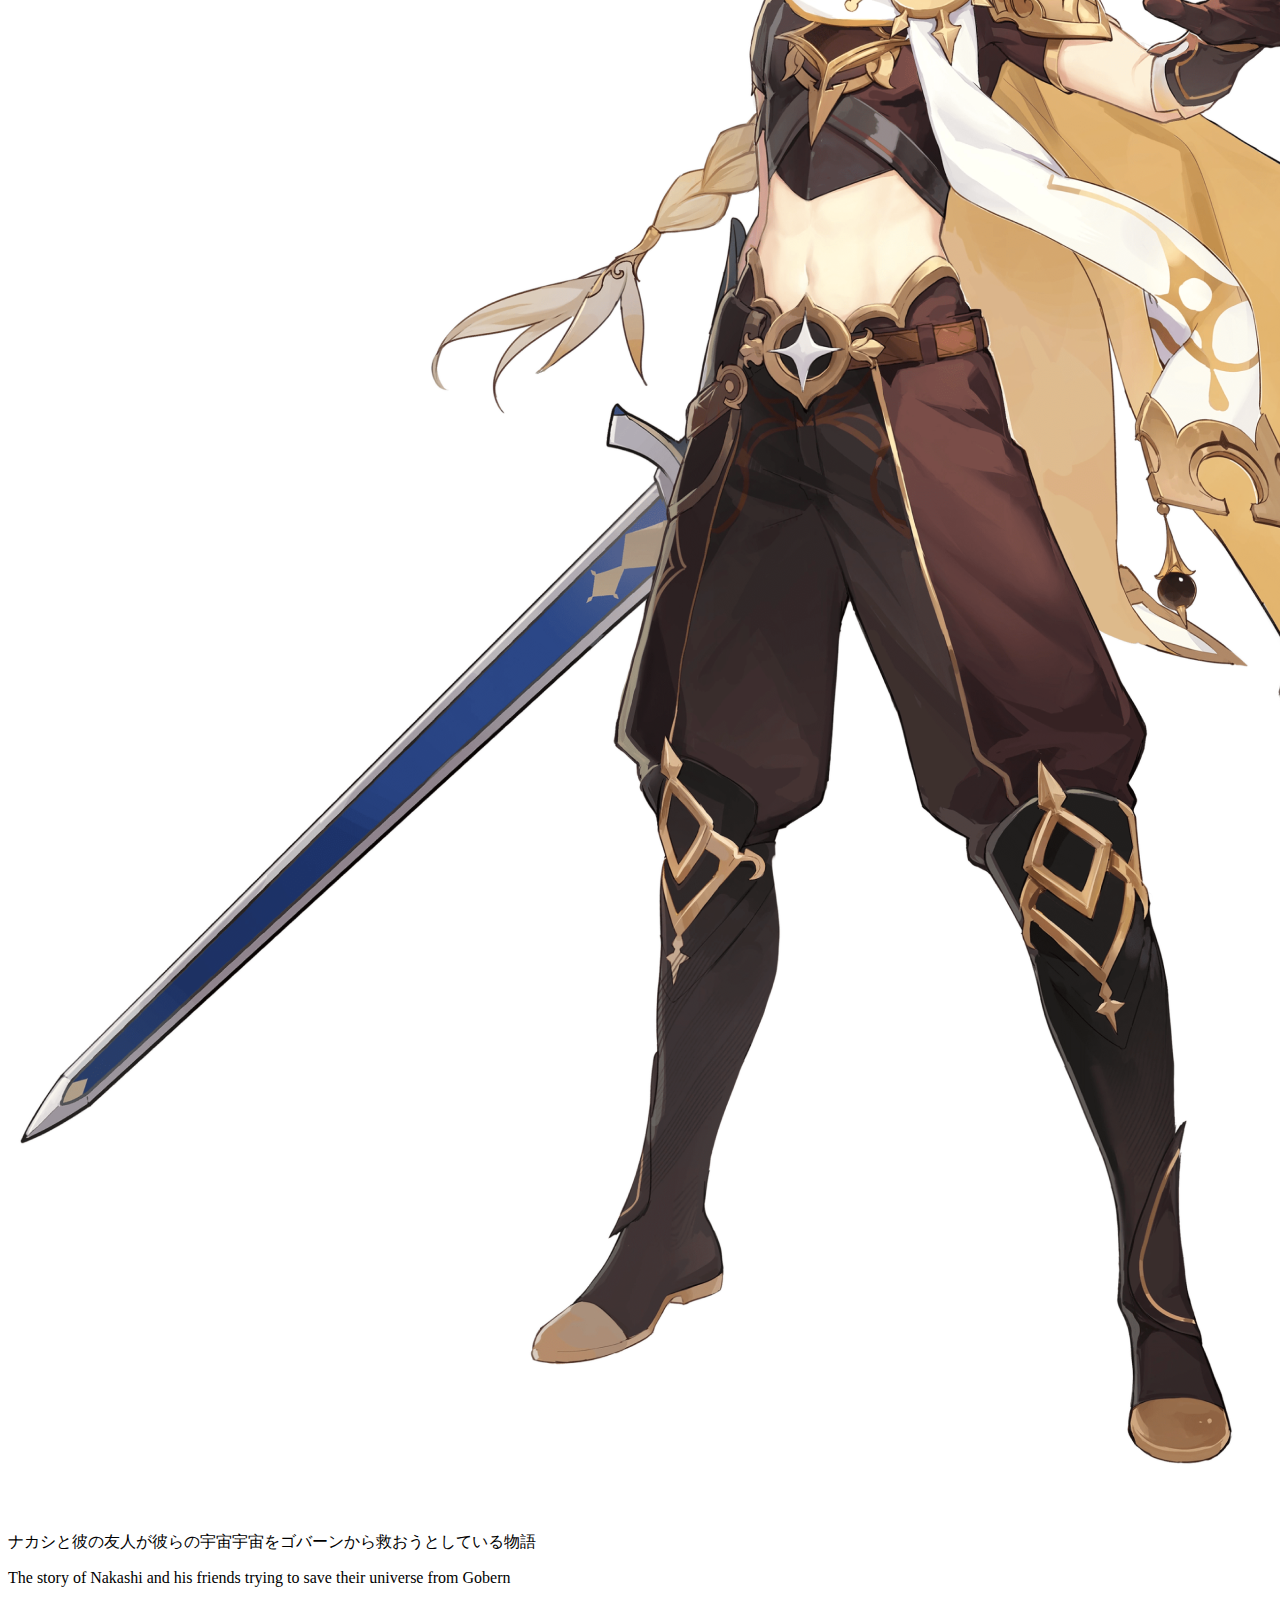
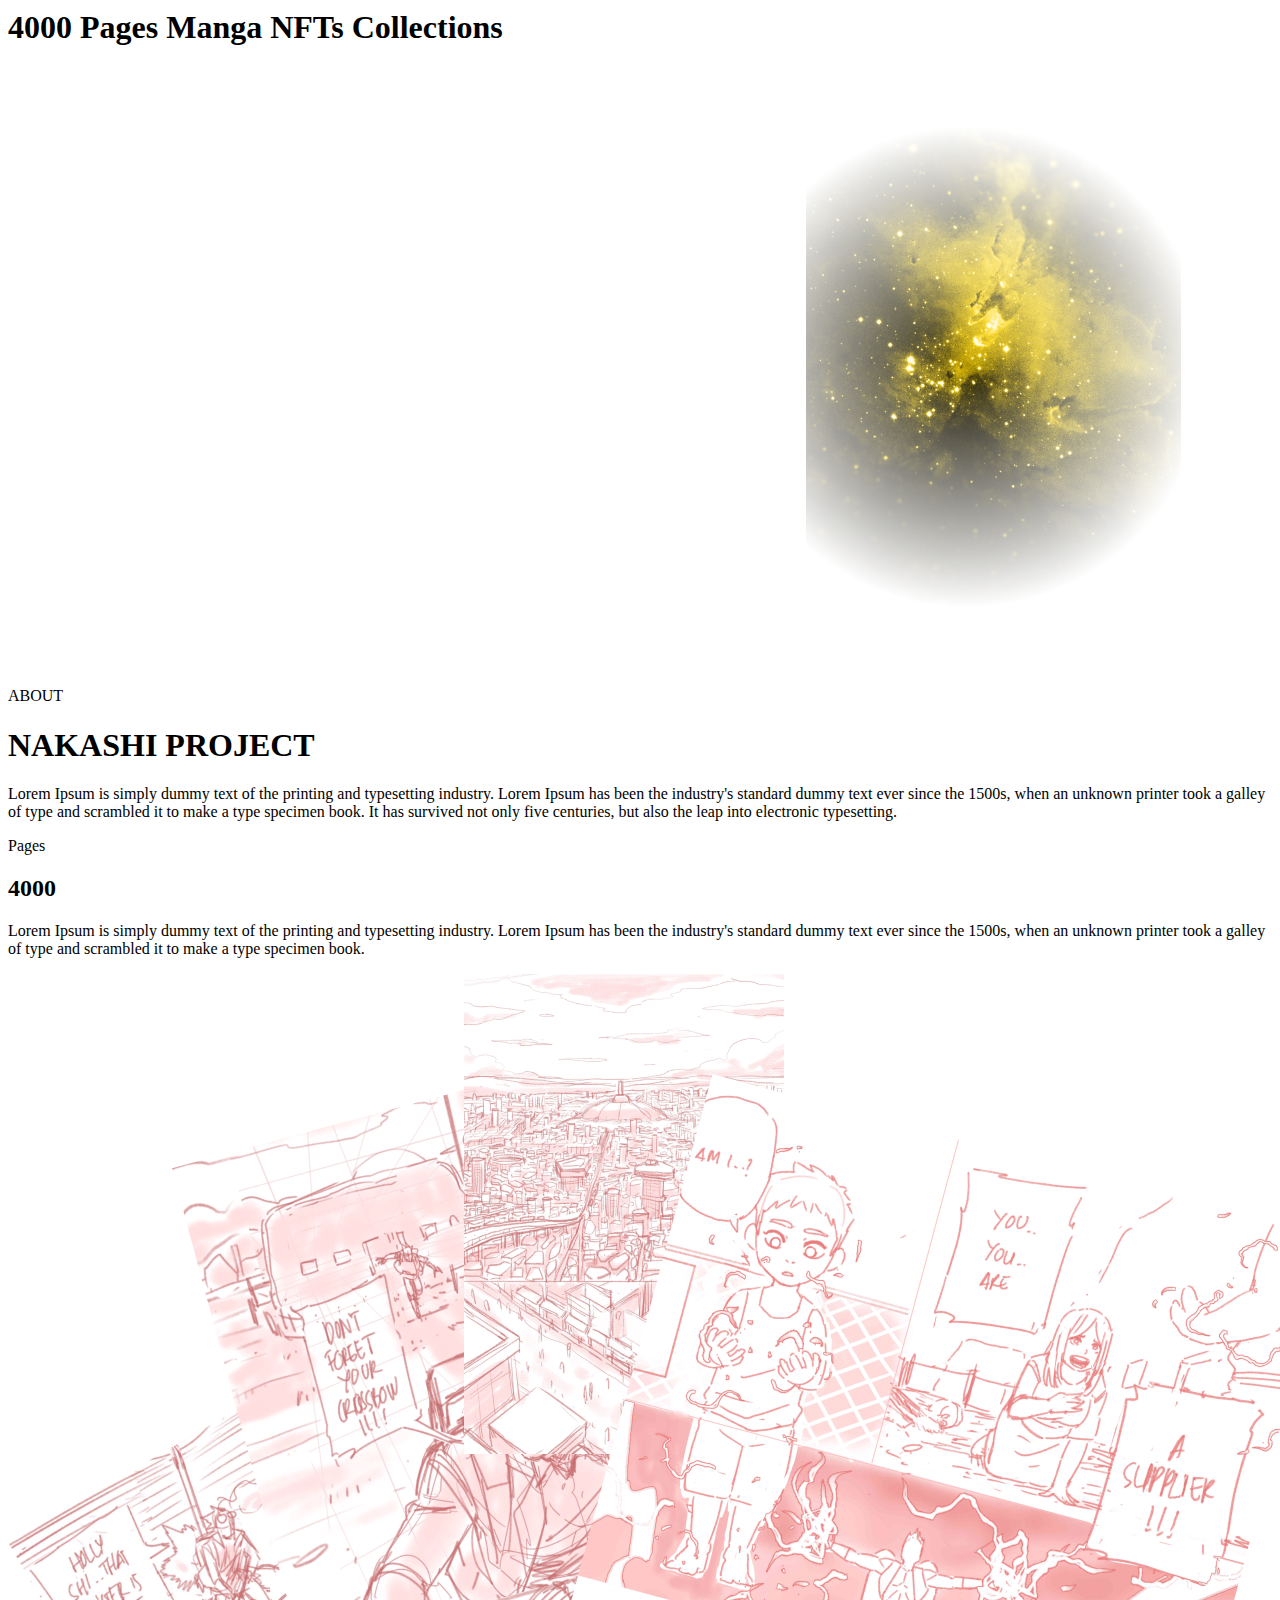
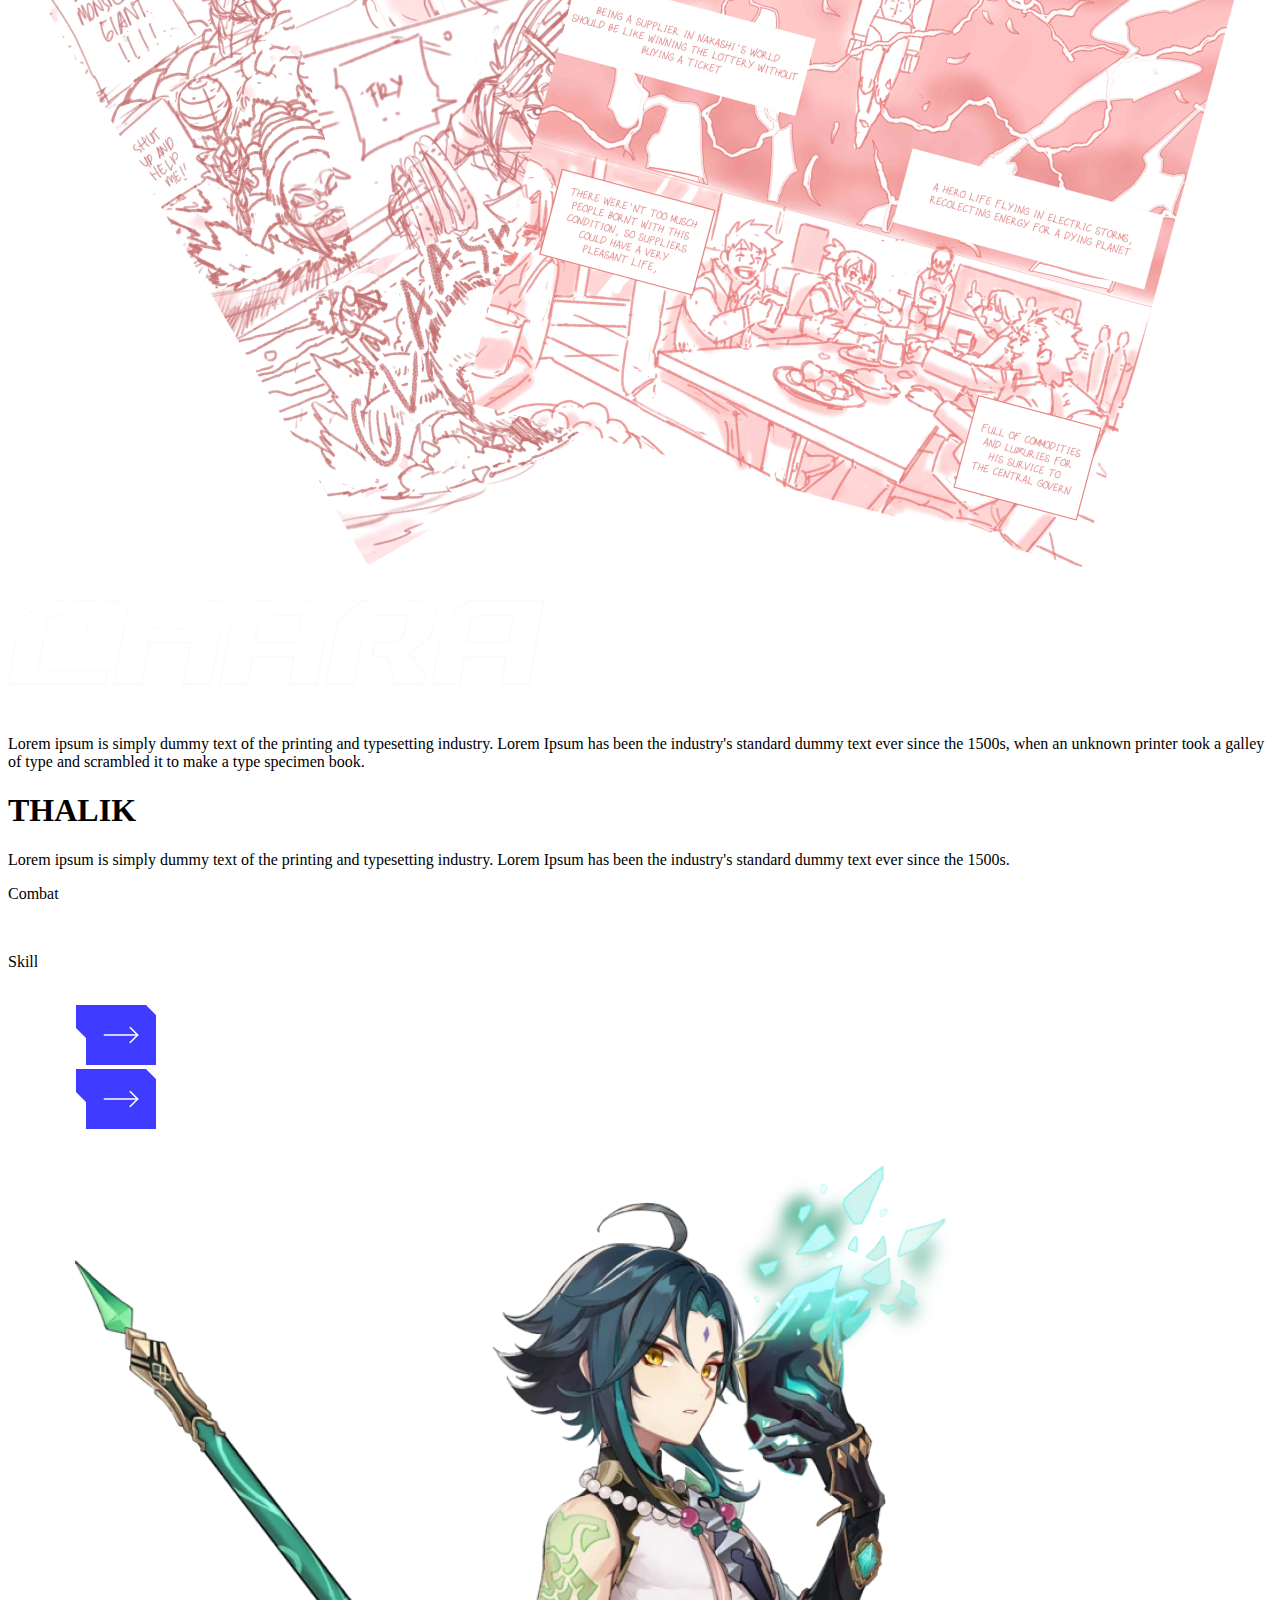
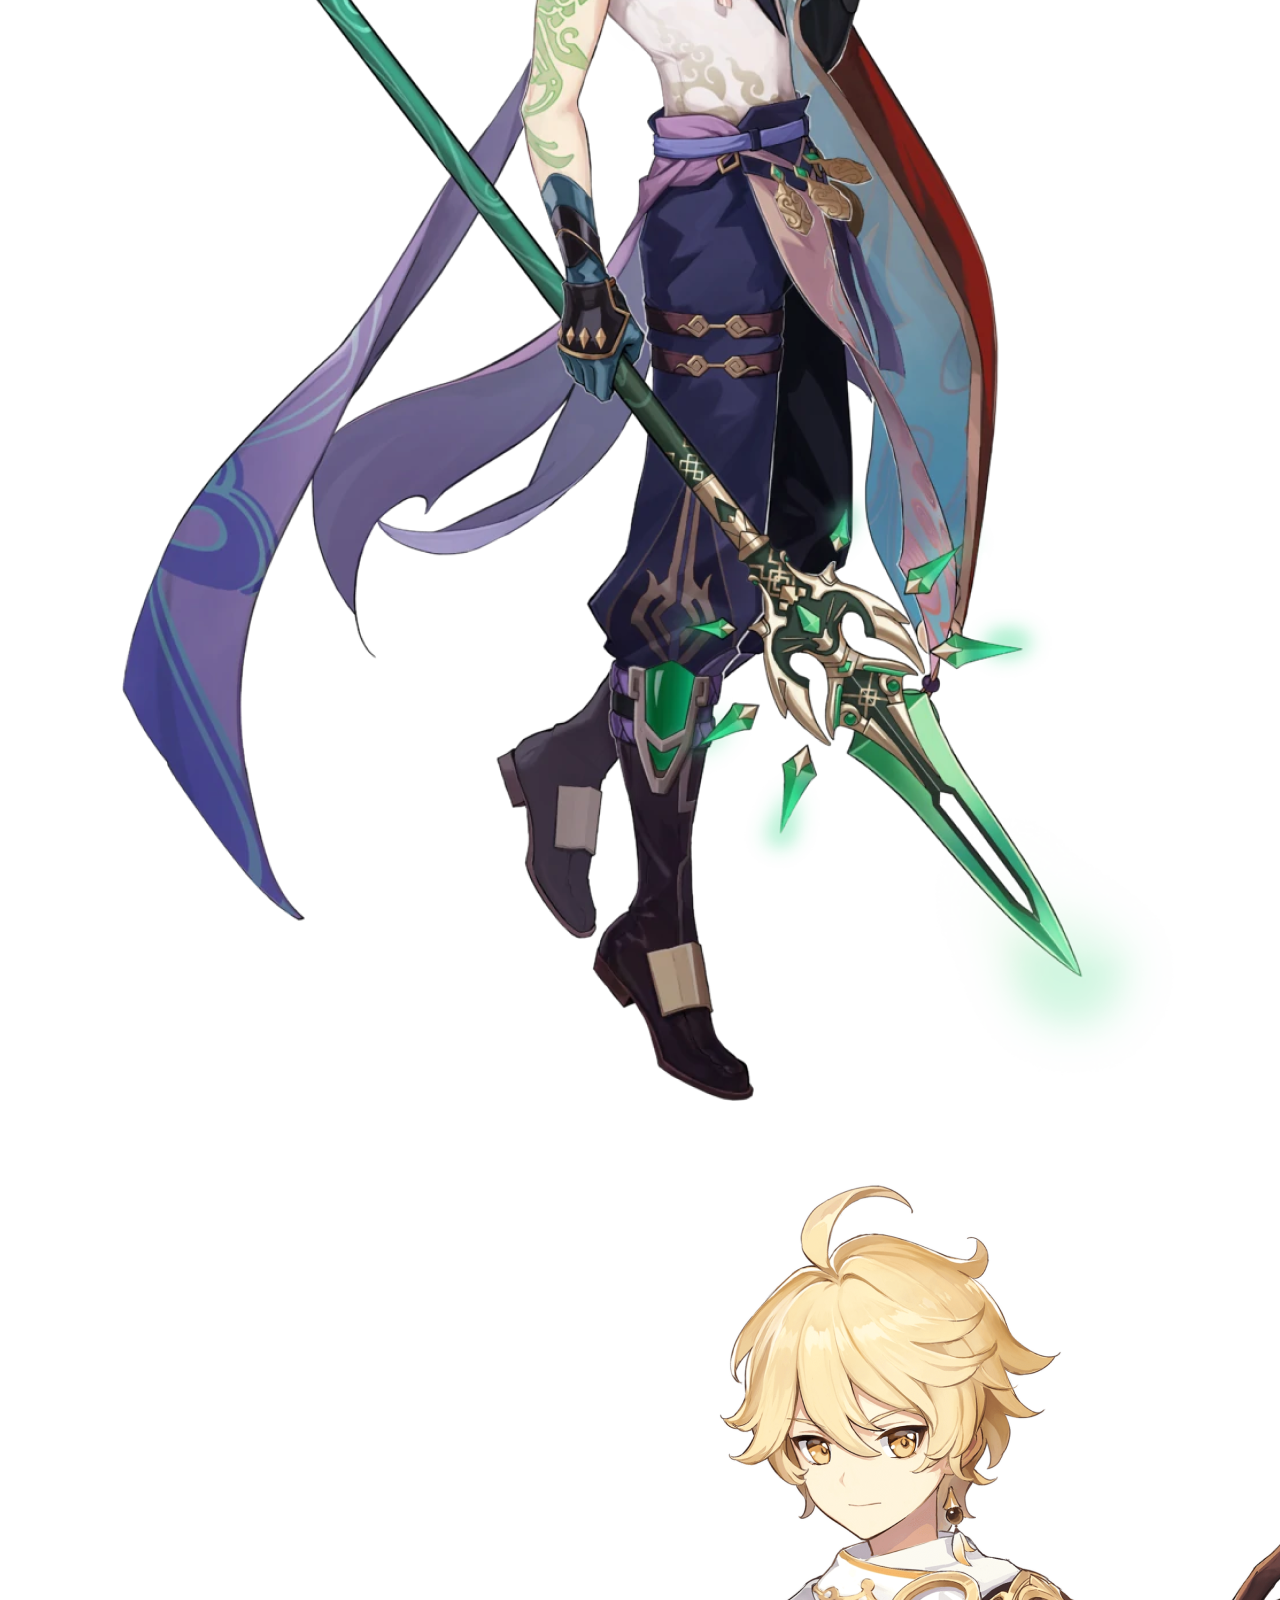
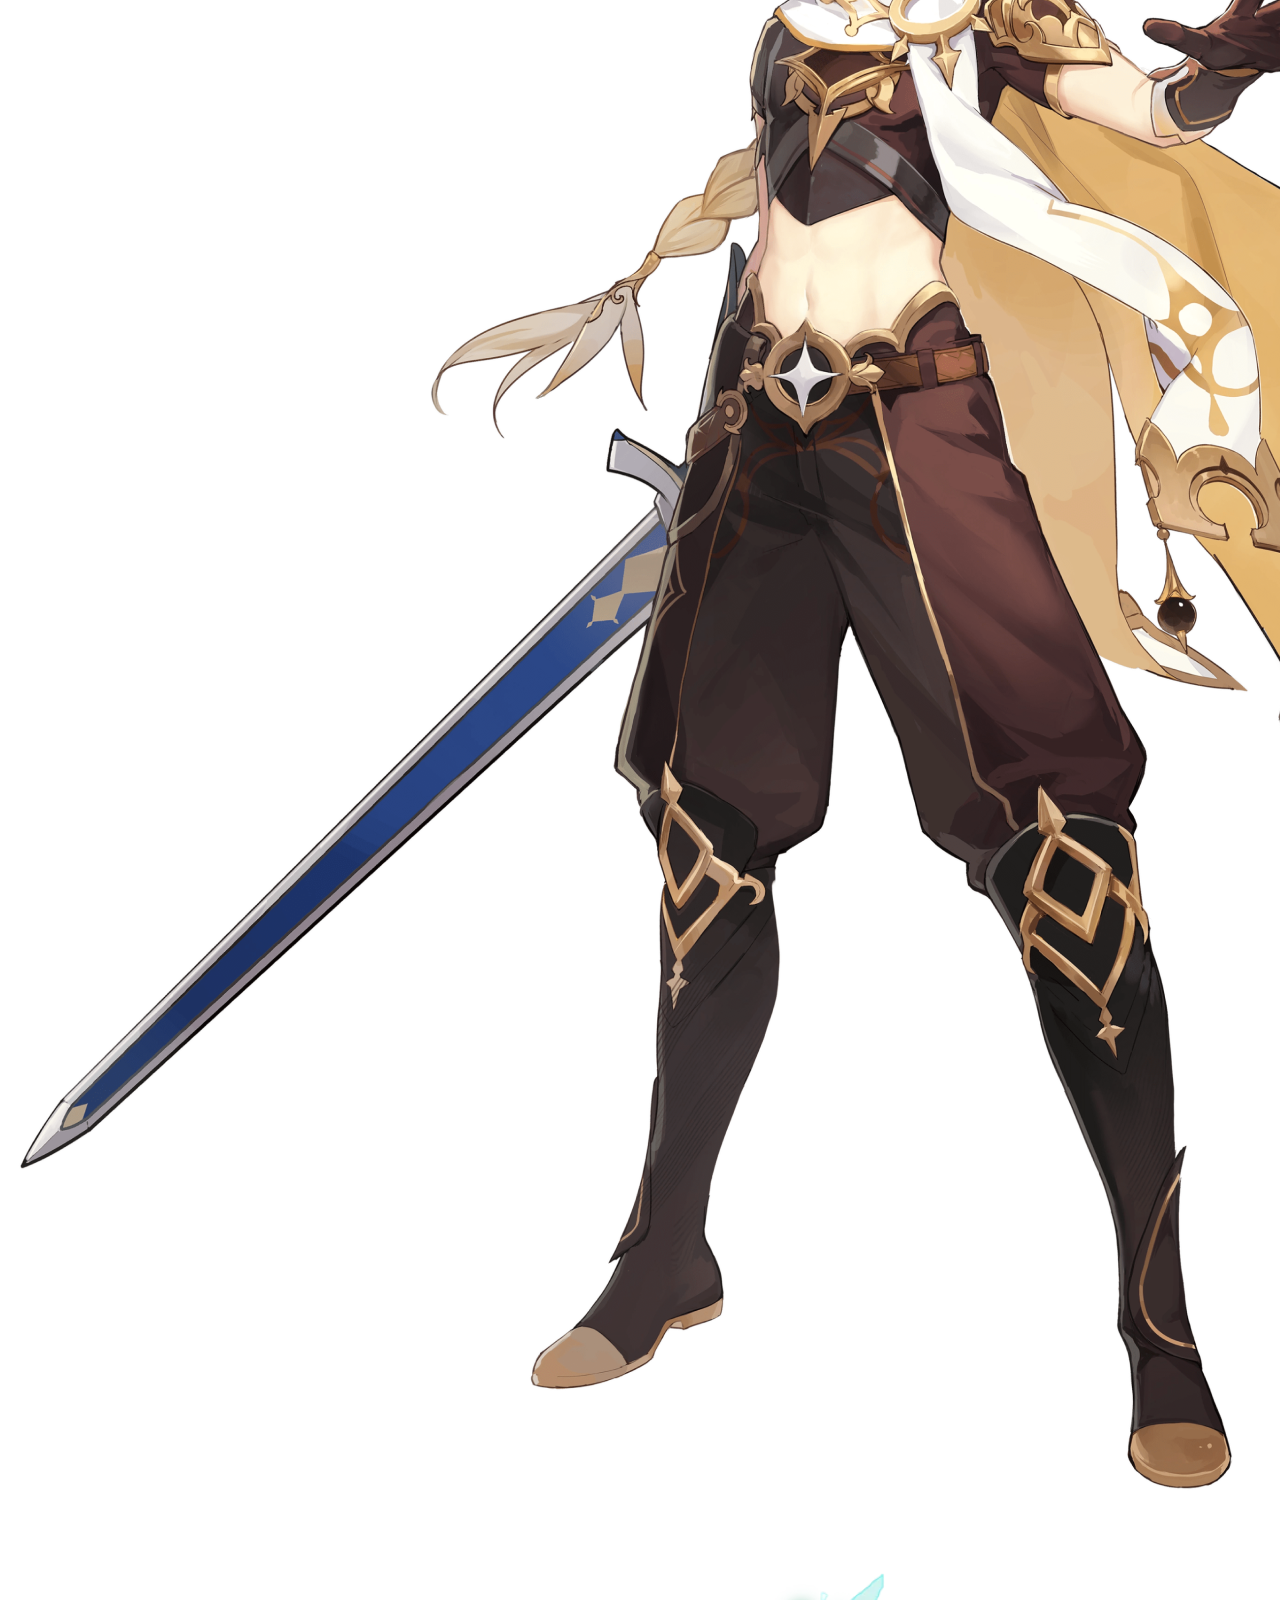
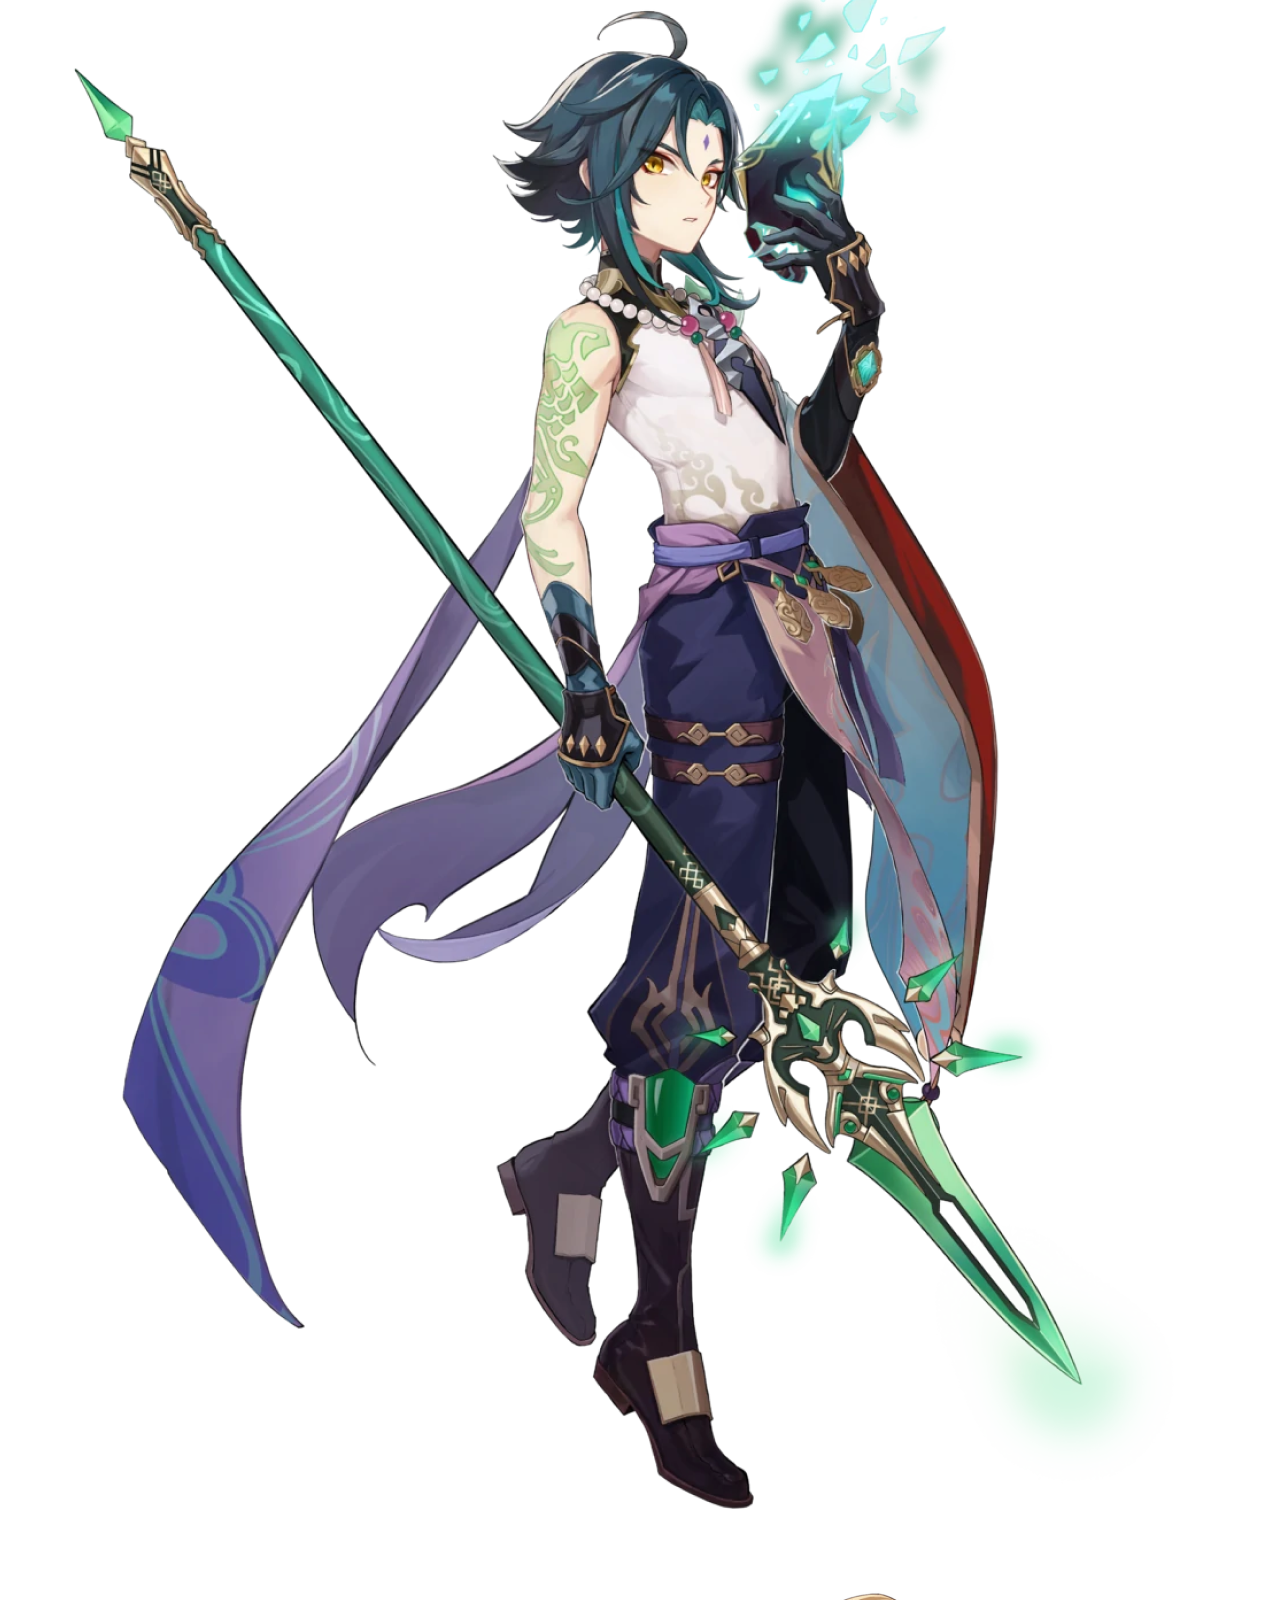
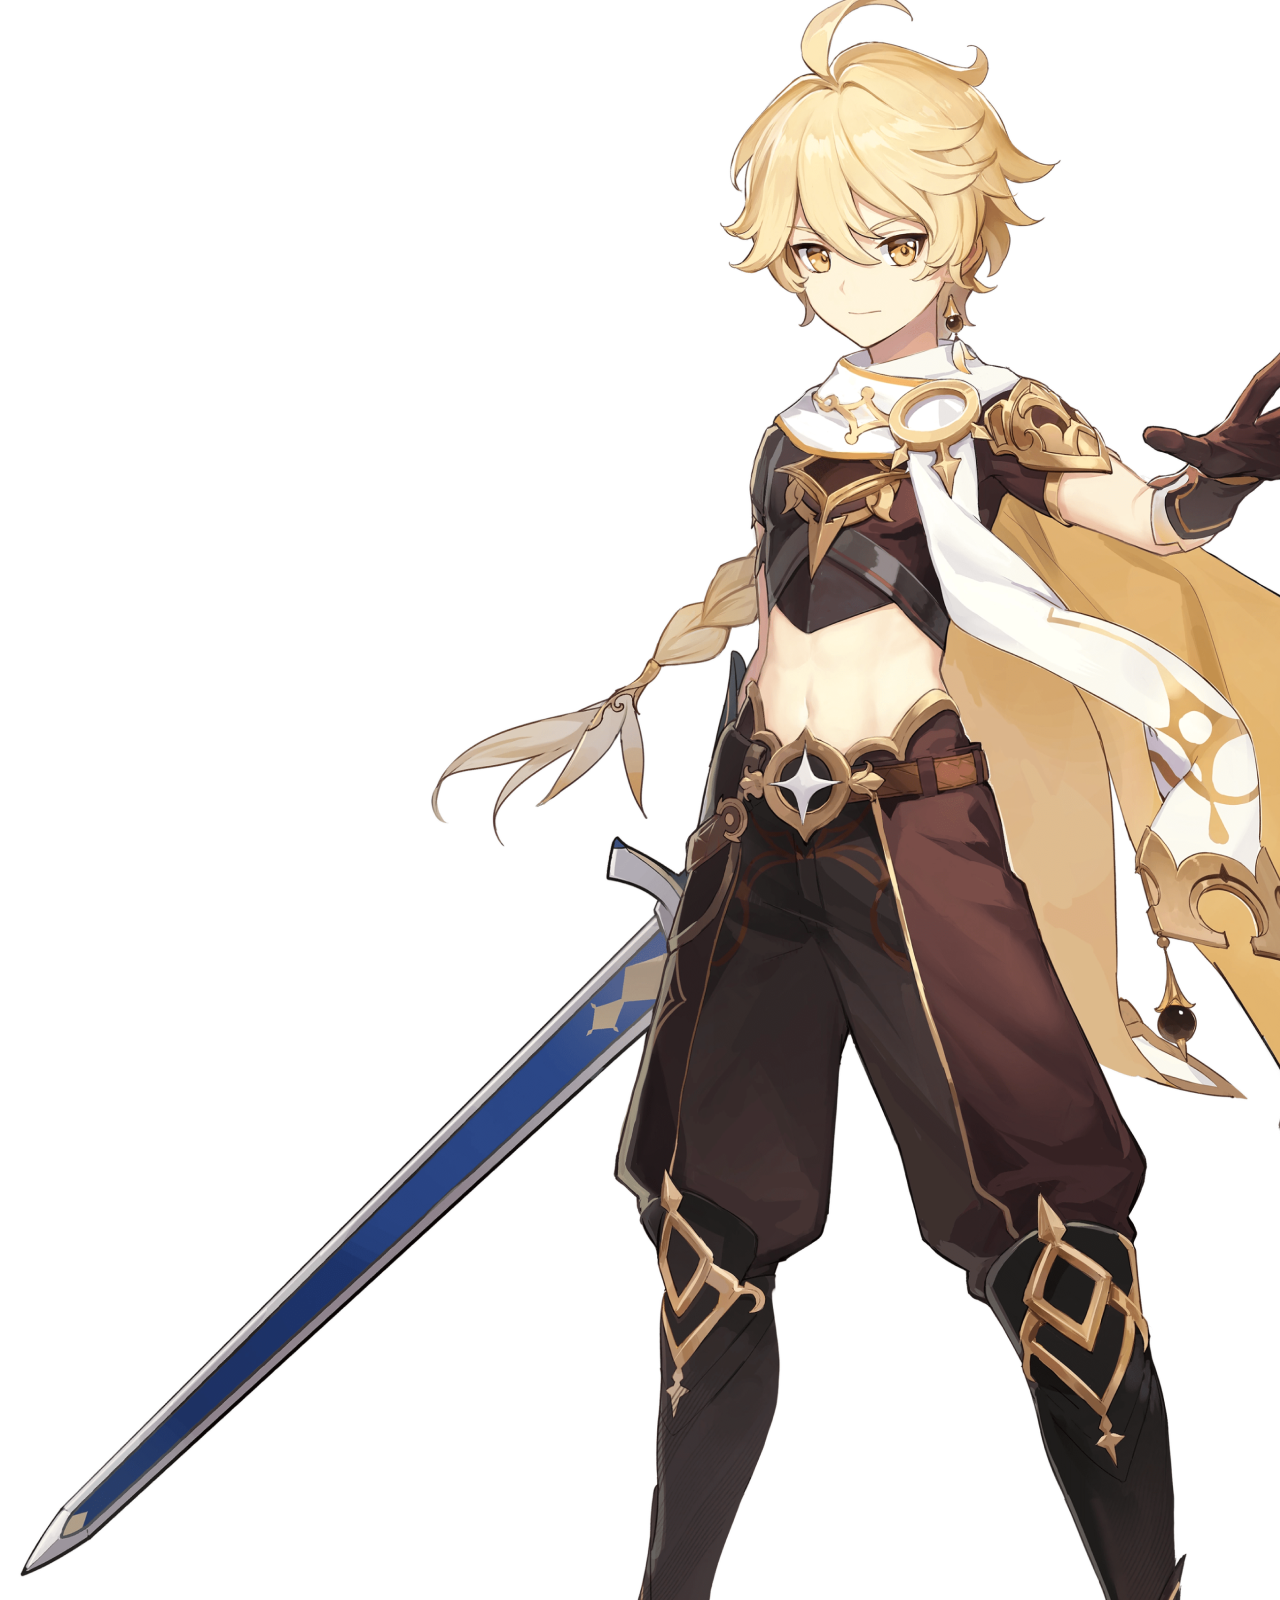
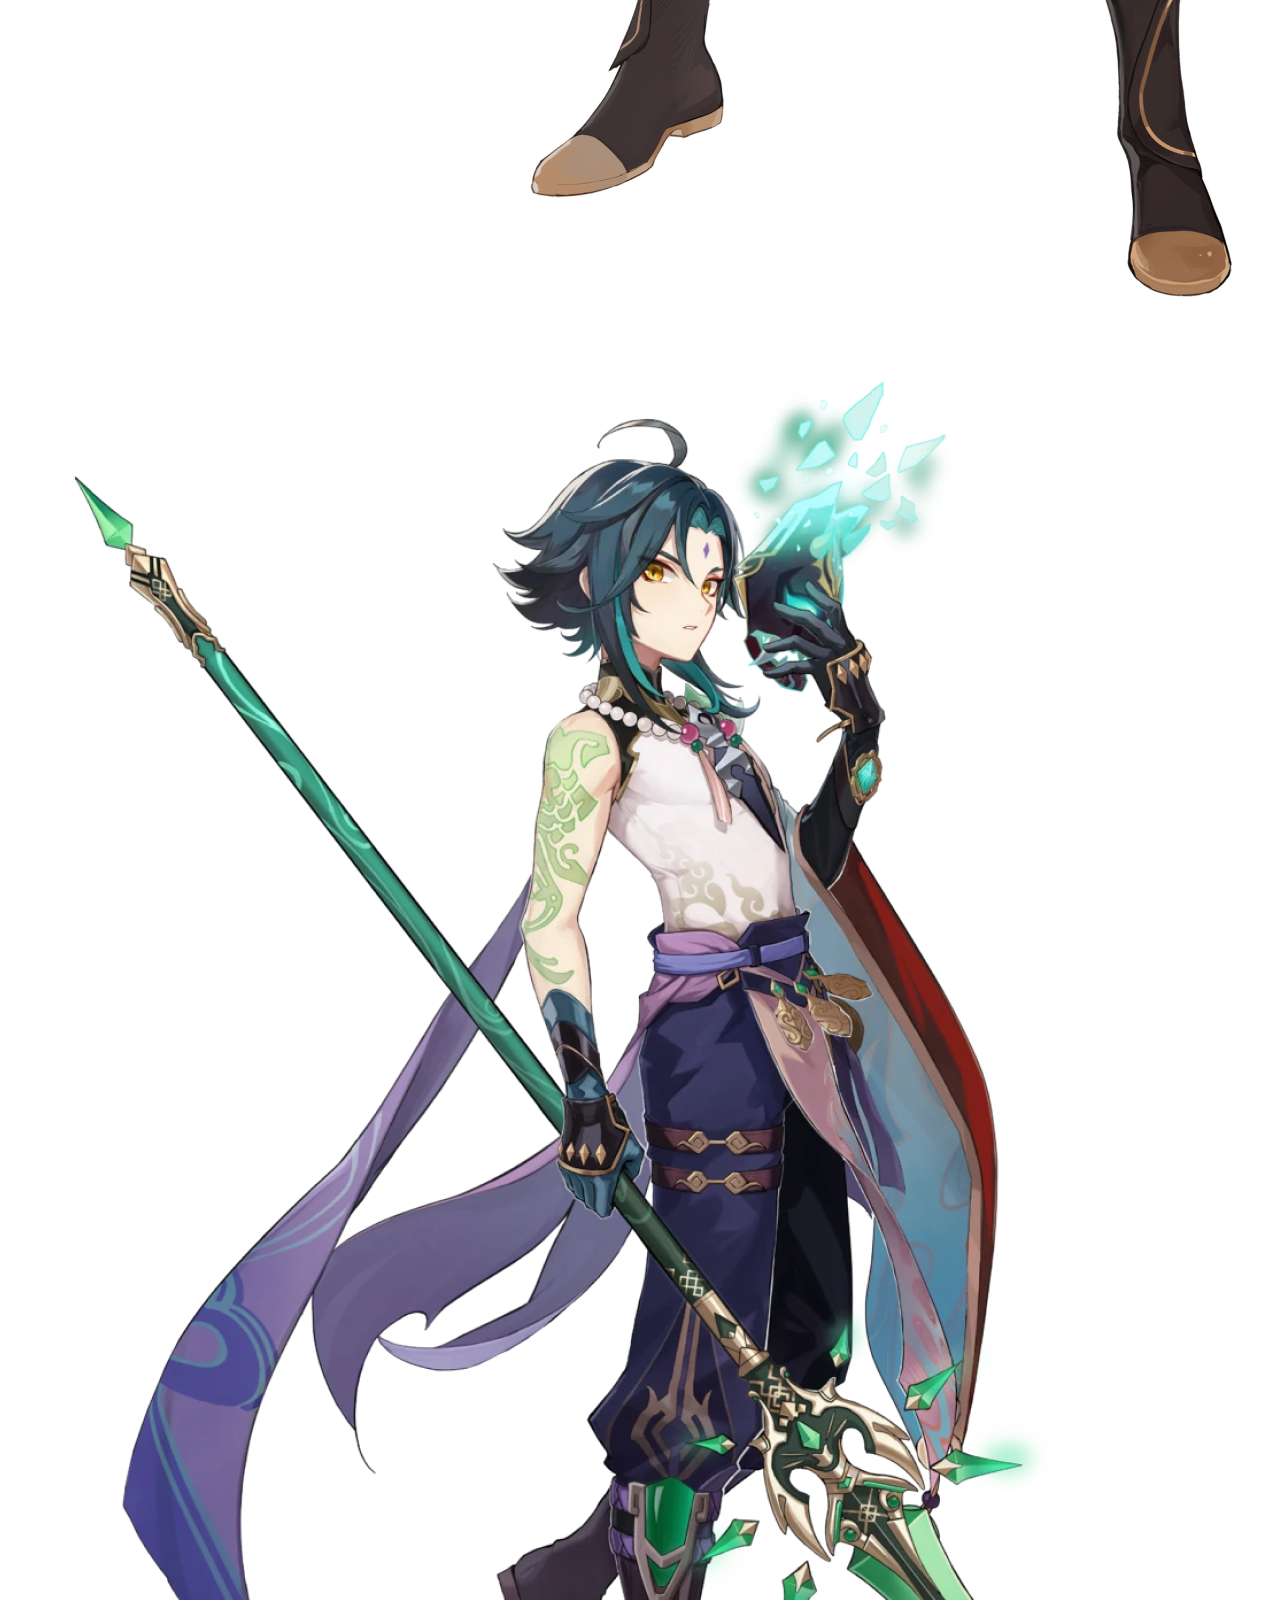
==== commit c0ffef27: "roadmap static done" ====
--- a/copy .html
+++ b/copy .html
@@ -7,11 +7,11 @@
     <title>Nakashi</title>
     <!---------------custom css link------------------------>
     <link rel="stylesheet" href="./assets/css/style.css" />
-    <!---------------------favicon--------------------------->
-    <link rel="stylesheet" href="https://cdn.jsdelivr.net/npm/swiper@11/swiper-bundle.min.css" />
     <!---------------------------------tailwind link-------------------->
     <script src="https://cdn.tailwindcss.com"></script>
 
+    <link rel="stylesheet" href="https://cdn.jsdelivr.net/npm/slick-carousel@1.8.1/slick/slick.css" />
+    <link rel="stylesheet" href="https://cdn.jsdelivr.net/npm/slick-carousel@1.8.1/slick/slick-theme.css" />
     <script>
         tailwind.config = {
             theme: {
@@ -321,72 +321,51 @@
                     </div>
                 </div>
             </div>
+
+            <div class="flex pt-11 max-lg:justify-center pb-8">
+                <img src="assets/images/svg/left-arrow.svg" alt="arrow">
+                <img src="assets/images/svg/right-arrow.svg" alt="arrow">
+            </div>
             <div class="flex-col">
                 <div class="flex pt-11 max-lg:justify-center pb-8">
-                    <img src="assets/images/svg/left-arrow.svg" alt="arrow">
-                    <img src="assets/images/svg/right-arrow.svg" alt="arrow">
-                </div>
-                <div
-                    class="swiper mySwiper2 max-w-[403px] pb-5 xl:pt-32 pt-0">
-                    <div class="swiper-wrapper cursor-pointer">
-                        <div class="swiper-slide relative">
-                            <img src="./assets/images/png/slider1-image.png" alt="table"
-                                class="max-w-[450px] image ">
-
-                        </div>
-                        <div class="swiper-slide relative">
-                            <img src="./assets/images/png/hero-girl.png" alt="table"
-                                class="max-w-[450px] image ">
-
-                        </div>
-                        <div class="swiper-slide relative">
-                            <img src="./assets/images/png/slider1-image.png" alt="table"
-                                class="max-w-[450px] image object-contain">
-
-                        </div>
-                        <div class="swiper-slide relative">
-                            <img src="./assets/images/png/hero-girl.png" alt="table"
-                                class="max-w-[450px] image object-contain">
-
-                        </div>
-                        <div class="swiper-slide relative">
-                            <img src="./assets/images/png/slider1-image.png" alt="table"
-                                class="max-w-[450px] image object-contain">
-
-                        </div>
-                        <div class="swiper-slide relative">
-                            <img src="./assets/images/png/hero-girl.png" alt="table"
-                                class="max-w-[450px] image object-contain">
-
-                        </div>
-                        <div class="swiper-slide relative">
-                            <img src="./assets/images/png/slider1-image.png" alt="table"
-                                class="max-w-[450px] image object-contain">
-
-                        </div>
-                        <div class="swiper-slide relative">
-                            <img src="./assets/images/png/hero-girl.png" alt="table"
-                                class="max-w-[450px] image object-contain">
-
-                        </div>
-                        <div class="swiper-slide relative">
-                            <img src="./assets/images/png/slider1-image.png" alt="table"
-                                class="max-w-[450px] image object-contain">
-
-                        </div>
-
-
+                    <img src="assets/images/svg/left-arrow.svg" alt="arrow" class="slick-prev">
+                    <img src="assets/images/svg/right-arrow.svg" alt="arrow" class="slick-next">
+                </div>
+                <div class="slider-wrapper max-w-[403px] pb-5 xl:pt-32 pt-0">
+                    <div class="slider">
+                        <div>
+                            <img src="./assets/images/png/slider1-image.png" alt="table" class="max-w-[450px] image">
+                        </div>
+                        <div>
+                            <img src="./assets/images/png/hero-girl.png" alt="table" class="max-w-[450px] image">
+                        </div>
+                        <div>
+                            <img src="./assets/images/png/slider1-image.png" alt="table" class="max-w-[450px] image">
+                        </div>
+                        <div>
+                            <img src="./assets/images/png/hero-girl.png" alt="table" class="max-w-[450px] image">
+                        </div>
+                        <div>
+                            <img src="./assets/images/png/slider1-image.png" alt="table" class="max-w-[450px] image">
+                        </div>
+                        <div>
+                            <img src="./assets/images/png/hero-girl.png" alt="table" class="max-w-[450px] image">
+                        </div>
+                        <div>
+                            <img src="./assets/images/png/slider1-image.png" alt="table" class="max-w-[450px] image">
+                        </div>
+                        <div>
+                            <img src="./assets/images/png/hero-girl.png" alt="table" class="max-w-[450px] image">
+                        </div>
                     </div>
                 </div>
                 <div
                     class="lg:hidden bg-[url(assets/images/png/character-box.png)] bg-no-repeat bg-cover md:py-[60px] py-[50px] md:pl-[60px] px-6 max-w-[600px] mx-auto">
-                    <h1 class="font-normal text-white text-5xl leading-none max-md:text-center font-hyper">THALIK
-                    </h1>
+                    <h1 class="font-normal text-white text-5xl leading-none max-md:text-center font-hyper">THALIK</h1>
                     <p
                         class="md:max-w-[408px] max-w-[327px] text-white text-sm font-light font-Lexend-Deca leading-custom-xl opacity-75 pt-4 max-md:text-center">
-                        Lorem ipsum is simply dummy text of the
-                        printing and typesetting industry. Lorem Ipsum has been the industry's standard
-                        dummy text ever since the 1500s.</p>
+                        Lorem ipsum is simply dummy text of the printing and typesetting industry. Lorem Ipsum has been the
+                        industry's standard dummy text ever since the 1500s.</p>
                     <div class="md:flex pt-8">
                         <p
                             class="font-Lexend-Deca text-base text-white font-semibold leading-custom-2lg md:pr-8 max-md:text-center max-md:pb-[10px]">
@@ -400,223 +379,36 @@
                         <img src="assets/images/svg/skill.svg" alt="skill" class="max-md:ml-10">
                     </div>
                 </div>
-
-            </div>
+            </div>
+            <div
+                class="lg:hidden bg-[url(assets/images/png/character-box.png)] bg-no-repeat bg-cover md:py-[60px] py-[50px] md:pl-[60px] px-6 max-w-[600px] mx-auto">
+                <h1 class="font-normal text-white text-5xl leading-none max-md:text-center font-hyper">THALIK
+                </h1>
+                <p
+                    class="md:max-w-[408px] max-w-[327px] text-white text-sm font-light font-Lexend-Deca leading-custom-xl opacity-75 pt-4 max-md:text-center">
+                    Lorem ipsum is simply dummy text of the
+                    printing and typesetting industry. Lorem Ipsum has been the industry's standard
+                    dummy text ever since the 1500s.</p>
+                <div class="md:flex pt-8">
+                    <p
+                        class="font-Lexend-Deca text-base text-white font-semibold leading-custom-2lg md:pr-8 max-md:text-center max-md:pb-[10px]">
+                        Combat</p>
+                    <img src="assets/images/svg/combat.svg" alt="combat" class="max-md:ml-10">
+                </div>
+                <div class="md:flex pt-5">
+                    <p
+                        class="font-Lexend-Deca text-base text-white font-semibold leading-custom-2lg md:pr-[60px] max-md:text-center max-md:pb-[10px]">
+                        Skill</p>
+                    <img src="assets/images/svg/skill.svg" alt="skill" class="max-md:ml-10">
+                </div>
+            </div>
+
+        </div>
         </div>
 
 
     </section>
 
-    <!-- TEAM -->
-    <section class="bg-[url(assets/images/png/join-bg.png)] bg-no-repeat bg-cover py-[100px] -mt-1">
-        <div class="container">
-            <img src="assets/images/png/team-logo.png" alt="logo"
-                class="lg:max-w-[466px] max-w-[300px] mx-auto pb-[100px]">
-            <p
-                class="font-light text-2xl text-center text-white opacity-65 leading-custom-2lg pb-[100px] font-Lexend-Deca">
-                See who’s
-                behind this cool project</p>
-            <div class="lg:block hidden">
-                <div class=" flex gap-6">
-                    <div class="bg-black">
-                        <img src="assets/images/png/team-image1.png" alt="team1"
-                            class="xl:max-w-[267px] lg:max-w-[231px] max-w-[168px]">
-                        <p
-                            class="font-Lexend-Deca text-white font-semibold text-lg uppercase leading-custom-2lg pt-5 pb-2">
-                            Marco Stein</p>
-                        <p class="text-white max-w-[267px] font-light text-[12px]">Lorem ipsum is simply dummy text of
-                            the
-                            printing and typesetting industry.</p>
-                    </div>
-                    <div class="bg-black">
-                        <img src="assets/images/png/team-image2.png" alt="team1"
-                            class="xl:max-w-[267px] lg:max-w-[231px] max-w-[168px]">
-                        <p
-                            class="font-Lexend-Deca text-white font-semibold text-lg uppercase leading-custom-2lg pt-5 pb-2">
-                            Imogen Mckinney</p>
-                        <p class="text-white max-w-[267px] font-light text-[12px]">Lorem ipsum is simply dummy text of
-                            the
-                            printing and typesetting industry.</p>
-                    </div>
-                    <div class="bg-black">
-                        <img src="assets/images/png/team-image3.png" alt="team1"
-                            class="xl:max-w-[267px] lg:max-w-[231px] max-w-[168px]">
-                        <p
-                            class="font-Lexend-Deca text-white font-semibold text-lg uppercase leading-custom-2lg pt-5 pb-2">
-                            Rai Lyons
-                        </p>
-                        <p class="text-white max-w-[267px] font-light text-[12px]">Lorem ipsum is simply dummy text of
-                            the
-                            printing and typesetting industry.</p>
-                    </div>
-                    <div class="bg-black">
-                        <img src="assets/images/png/team-image4.png" alt="team1"
-                            class="xl:max-w-[267px] lg:max-w-[231px] max-w-[168px]">
-                        <p
-                            class="font-Lexend-Deca text-white font-semibold text-lg uppercase leading-custom-2lg pt-5 pb-2">
-                            Kaiya Dunlap</p>
-                        <p class="text-white max-w-[267px] font-light text-[12px]">Lorem ipsum is simply dummy text of
-                            the
-                            printing and typesetting industry.</p>
-                    </div>
-                </div>
-                <div class="flex gap-6 xl:pt-[100px] pt-[80px] justify-center">
-                    <div class="bg-black">
-                        <img src="assets/images/png/team-image5.png" alt="team1" class="xl:max-w-[267px] max-w-[231px]">
-                        <p
-                            class="font-Lexend-Deca text-white font-semibold text-lg uppercase leading-custom-2lg pt-5 pb-2">
-                            Michio Barr</p>
-                        <p class="text-white max-w-[267px] font-light text-[12px]">Lorem ipsum is simply dummy text of
-                            the
-                            printing and typesetting industry.</p>
-                    </div>
-                    <div class="bg-black">
-                        <img src="assets/images/png/team-image6.png" alt="team1" class="xl:max-w-[267px] max-w-[231px]">
-                        <p
-                            class="font-Lexend-Deca text-white font-semibold text-lg uppercase leading-custom-2lg pt-5 pb-2">
-                            Ryo Navarro</p>
-                        <p class="text-white max-w-[267px] font-light text-[12px]">Lorem ipsum is simply dummy text of
-                            the
-                            printing and typesetting industry.</p>
-                    </div>
-                    <div class="bg-black">
-                        <img src="assets/images/png/team-image7.png" alt="team1" class="xl:max-w-[267px] max-w-[231px]">
-                        <p
-                            class="font-Lexend-Deca text-white font-semibold text-lg uppercase leading-custom-2lg pt-5 pb-2">
-                            Tianna Bauer
-                        </p>
-                        <p class="text-white max-w-[267px] font-light text-[12px]">Lorem ipsum is simply dummy text of
-                            the
-                            printing and typesetting industry.</p>
-                    </div>
-
-                </div>
-            </div>
-            <div class="lg:hidden block">
-                <div class="slider-list overflow-hidden">
-                    <div class="bg-black">
-                        <img src="assets/images/png/team-image1.png" alt="team1" class="max-w-[231px] ">
-                        <p
-                            class="font-Lexend-Deca text-white font-semibold text-lg uppercase leading-custom-2lg pt-5 pb-2">
-                            Marco Stein</p>
-                        <p class="text-white max-w-[267px] font-light text-[12px]">Lorem ipsum is simply dummy text of
-                            the
-                            printing and typesetting industry.</p>
-                    </div>
-                    <div class="bg-black">
-                        <img src="assets/images/png/team-image2.png" alt="team1" class="max-w-[231px] ">
-                        <p
-                            class="font-Lexend-Deca text-white font-semibold text-lg uppercase leading-custom-2lg pt-5 pb-2">
-                            Imogen Mckinney</p>
-                        <p class="text-white max-w-[267px] font-light text-[12px]">Lorem ipsum is simply dummy text of
-                            the
-                            printing and typesetting industry.</p>
-                    </div>
-                    <div class="bg-black">
-                        <img src="assets/images/png/team-image3.png" alt="team1" class="max-w-[231px] ">
-                        <p
-                            class="font-Lexend-Deca text-white font-semibold text-lg uppercase leading-custom-2lg pt-5 pb-2">
-                            Rai Lyons
-                        </p>
-                        <p class="text-white max-w-[267px] font-light text-[12px]">Lorem ipsum is simply dummy text of
-                            the
-                            printing and typesetting industry.</p>
-                    </div>
-                    <div class="bg-black">
-                        <img src="assets/images/png/team-image4.png" alt="team1" class=" max-w-[231px]">
-                        <p
-                            class="font-Lexend-Deca text-white font-semibold text-lg uppercase leading-custom-2lg pt-5 pb-2">
-                            Kaiya Dunlap</p>
-                        <p class="text-white max-w-[267px] font-light text-[12px]">Lorem ipsum is simply dummy text of
-                            the
-                            printing and typesetting industry.</p>
-                    </div>
-                    <div class="bg-black">
-                        <img src="assets/images/png/team-image6.png" alt="team1" class="max-w-[231px]">
-                        <p
-                            class="font-Lexend-Deca text-white font-semibold text-lg uppercase leading-custom-2lg pt-5 pb-2">
-                            Ryo Navarro</p>
-                        <p class="text-white max-w-[267px] font-light text-[12px]">Lorem ipsum is simply dummy text
-                            of
-                            the
-                            printing and typesetting industry.</p>
-                    </div>
-                    <div class="bg-black">
-                        <img src="assets/images/png/team-image7.png" alt="team1" class=" max-w-[231px]">
-                        <p
-                            class="font-Lexend-Deca text-white font-semibold text-lg uppercase leading-custom-2lg pt-5 pb-2">
-                            Tianna Bauer
-                        </p>
-                        <p class="text-white max-w-[267px] font-light text-[12px]">Lorem ipsum is simply dummy text
-                            of
-                            the
-                            printing and typesetting industry.</p>
-                    </div>
-
-                </div>
-            </div>
-        </div>
-    </section>
-    <!-- SLIDER -->
-    <section id="quality"
-        class="bg-green bg-[url(./assets/images/webp/slider-bg-layer.webp)] bg-cover relative bg-no-repeat overflow-hidden xl:pb-11 lg:pb-12 md:pb-10 sm:pb-8 pb-6 xl:pt-16 lg:pt-4 pt-0 -mt-1">
-        <div class="container">
-            <div class="flex justify-between max-lg:flex-wrap">
-                <div
-                    class="swiper mySwiper2 2xl:max-w-[636px] xl:max-w-[535px] md:max-w-[420px] max-w-[202px] m-auto pb-5 xl:pt-32 pt-0">
-                    <div class="swiper-wrapper cursor-pointer">
-                        <div class="swiper-slide relative">
-                            <img src="./assets/images/png/slider1-image.png" alt="table"
-                                class="2xl:max-w-[632px] xl:max-w-[520px] md:max-w-[400px] max-w-[200px] image object-contain">
-
-                        </div>
-                        <div class="swiper-slide relative">
-                            <img src="./assets/images/png/hero-girl.png" alt="table"
-                                class="2xl:max-w-[632px] xl:max-w-[520px] md:max-w-[400px] max-w-[200px] image object-contain">
-
-                        </div>
-                        <div class="swiper-slide relative">
-                            <img src="./assets/images/png/slider1-image.png" alt="table"
-                                class="2xl:max-w-[632px] xl:max-w-[520px] md:max-w-[400px] max-w-[200px] image object-contain">
-
-                        </div>
-                        <div class="swiper-slide relative">
-                            <img src="./assets/images/png/hero-girl.png" alt="table"
-                                class="2xl:max-w-[632px] xl:max-w-[520px] md:max-w-[400px] max-w-[200px] image object-contain">
-
-                        </div>
-                        <div class="swiper-slide relative">
-                            <img src="./assets/images/png/slider1-image.png" alt="table"
-                                class="2xl:max-w-[632px] xl:max-w-[520px] md:max-w-[400px] max-w-[200px] image object-contain">
-
-                        </div>
-                        <div class="swiper-slide relative">
-                            <img src="./assets/images/png/hero-girl.png" alt="table"
-                                class="2xl:max-w-[632px] xl:max-w-[520px] md:max-w-[400px] max-w-[200px] image object-contain">
-
-                        </div>
-                        <div class="swiper-slide relative">
-                            <img src="./assets/images/png/slider1-image.png" alt="table"
-                                class="2xl:max-w-[632px] xl:max-w-[520px] md:max-w-[400px] max-w-[200px] image object-contain">
-
-                        </div>
-                        <div class="swiper-slide relative">
-                            <img src="./assets/images/png/hero-girl.png" alt="table"
-                                class="2xl:max-w-[632px] xl:max-w-[520px] md:max-w-[400px] max-w-[200px] image object-contain">
-
-                        </div>
-                        <div class="swiper-slide relative">
-                            <img src="./assets/images/png/slider1-image.png" alt="table"
-                                class="2xl:max-w-[632px] xl:max-w-[520px] md:max-w-[400px] max-w-[200px] image object-contain">
-
-                        </div>
-
-
-                    </div>
-                </div>
-            </div>
-        </div>
-    </section>
 
     <!--ROADMAP -->
     <section class="bg-black text-white py-16">
@@ -679,25 +471,20 @@
             </div>
         </div>
     </section>
-    <script src="https://cdn.jsdelivr.net/npm/swiper@11/swiper-bundle.min.js"></script>
+   
+    <!-- Include jQuery -->
+    <script src="https://code.jquery.com/jquery-3.6.0.min.js"></script>
+    <script src="https://cdn.jsdelivr.net/npm/slick-carousel@1.8.1/slick/slick.min.js"></script>
     <script src="./assets/js/app.js"></script>
+
     <script>
-        var swiper2 = new Swiper(".mySwiper2", {
-            grabCursor: false,
-            effect: "creative",
-            creativeEffect: {
-                prev: {
-                    shadow: false,
-                    translate: [0, 0, -400],
-                },
-                next: {
-                    translate: ["90%", 0, 0],
-                },
-            },
-            slideToClickedSlide: true,
-            speed: 1500,
-            smooth: true,
-            loop: true,
+        $(document).ready(function () {
+            $('.slider').slick({
+                slidesToShow: 1,
+                slidesToScroll: 1,
+                infinite: true,
+                autoplay: true,
+            });
         });
     </script>
 </body>
